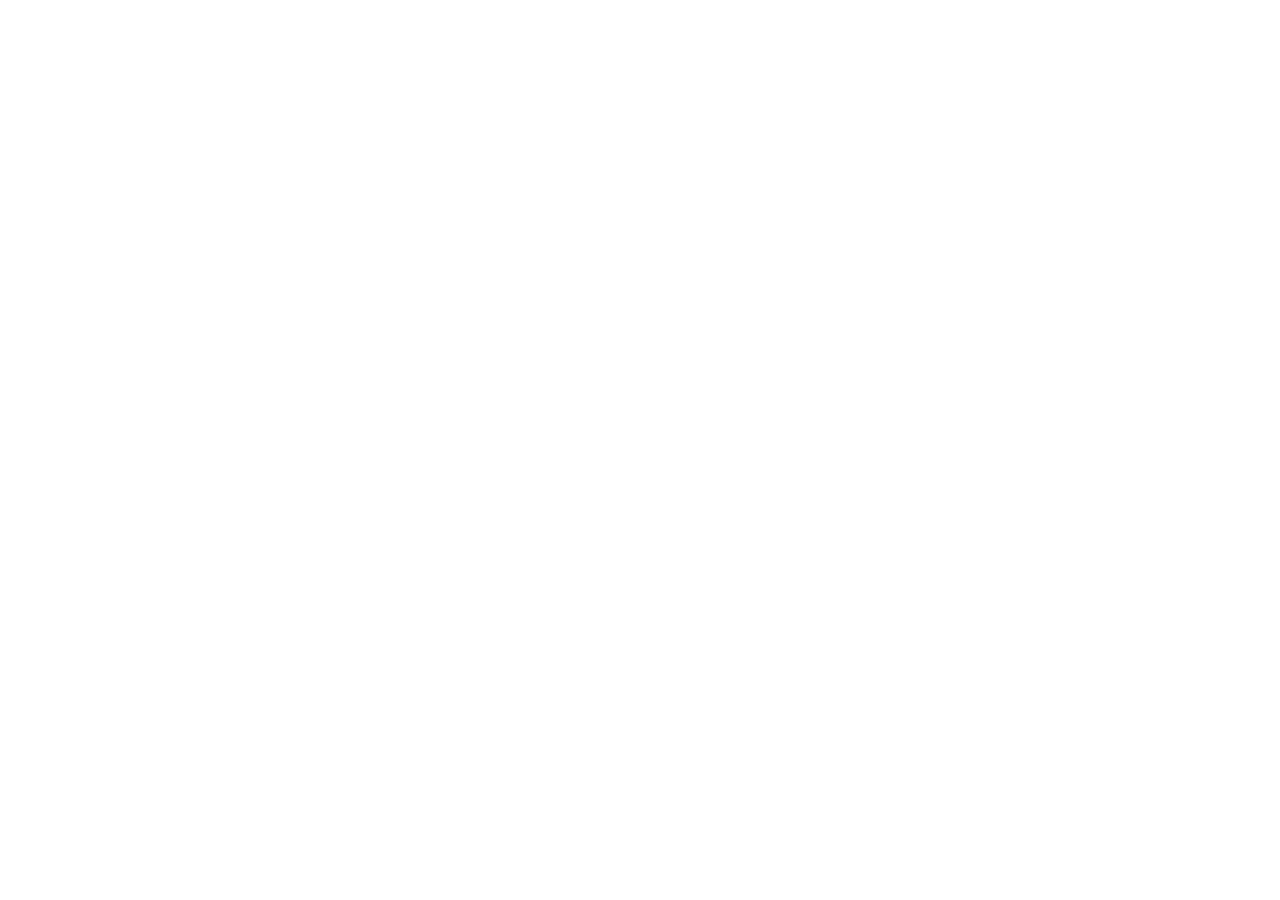
==== index.html @ 56e6c268 "forked swisf to wisf" ====
<!doctype html>
<html lang="en-IN">
  <head>
    <meta charset="UTF-8" />
    <meta name="viewport" content="width=device-width, initial-scale=1.0, viewport-fit=cover" />
    <title>WISF 2027 | World Innovation Summit &amp; Festival, Shillong</title>
    <meta
      name="description"
      content="World Innovation Summit &amp; Festival 2027 (WISF 2027): three days of ideas, capital and celebration in Shillong, Meghalaya. Organised by E-Cell, NIT Meghalaya, co-organised by BSE."
    />
    <meta name="theme-color" content="#0A1230" />
    <meta name="color-scheme" content="light" />

    <link rel="icon" type="image/png" sizes="64x64" href="./favicon.png" />
    <link rel="apple-touch-icon" href="./apple-touch-icon.png" />
    <link rel="canonical" href="https://example.com/" />

    <!-- Open Graph / Twitter -->
    <meta property="og:type" content="website" />
    <meta property="og:site_name" content="WISF 2027" />
    <meta property="og:locale" content="en_IN" />
    <meta property="og:title" content="WISF 2027 | World Innovation Summit &amp; Festival, Shillong" />
    <meta
      property="og:description"
      content="Where India’s sun rises first. Three days of ideas, capital and celebration in Shillong, Meghalaya — Late April to Early May 2027."
    />
    <meta property="og:url" content="https://example.com/" />
    <meta property="og:image" content="https://example.com/og-image.jpg" />
    <meta property="og:image:width" content="1200" />
    <meta property="og:image:height" content="630" />
    <meta property="og:image:alt" content="World Innovation Summit &amp; Festival 2027, Shillong, Meghalaya" />
    <meta name="twitter:card" content="summary_large_image" />
    <meta name="twitter:title" content="WISF 2027 | World Innovation Summit &amp; Festival, Shillong" />
    <meta
      name="twitter:description"
      content="Where India’s sun rises first. Three days of ideas, capital and celebration in Shillong, Meghalaya."
    />
    <meta name="twitter:image" content="https://example.com/og-image.jpg" />

    <!-- Font: Poppins for everything -->
    <link rel="preconnect" href="https://fonts.googleapis.com" />
    <link rel="preconnect" href="https://fonts.gstatic.com" crossorigin />
    <!-- loaded without blocking the first paint; text shows in the fallback font, then swaps -->
    <link
      rel="preload"
      as="style"
      href="https://fonts.googleapis.com/css2?family=Poppins:wght@300;400;500;600;700&display=swap"
      onload="this.onload=null;this.rel='stylesheet'"
    />
    <noscript>
      <link
        rel="stylesheet"
        href="https://fonts.googleapis.com/css2?family=Poppins:wght@300;400;500;600;700&display=swap"
      />
    </noscript>
    <script type="module" crossorigin src="./assets/index-IH7hGY_V.js"></script>
    <link rel="modulepreload" crossorigin href="./assets/react-TzwDVrIN.js">
    <link rel="modulepreload" crossorigin href="./assets/motion-Loh0_bhG.js">
    <link rel="stylesheet" crossorigin href="./assets/index-BsgRKU33.css">
  </head>
  <body>
    <div id="root"></div>
    <noscript>
      <div style="padding: 2rem; font-family: sans-serif; text-align: center">
        WISF 2027 — World Innovation Summit &amp; Festival, Shillong. Please enable JavaScript to view this site.
        Contact: <a href="mailto:swisf2027@gmail.com">swisf2027@gmail.com</a>
      </div>
    </noscript>
  </body>
</html>
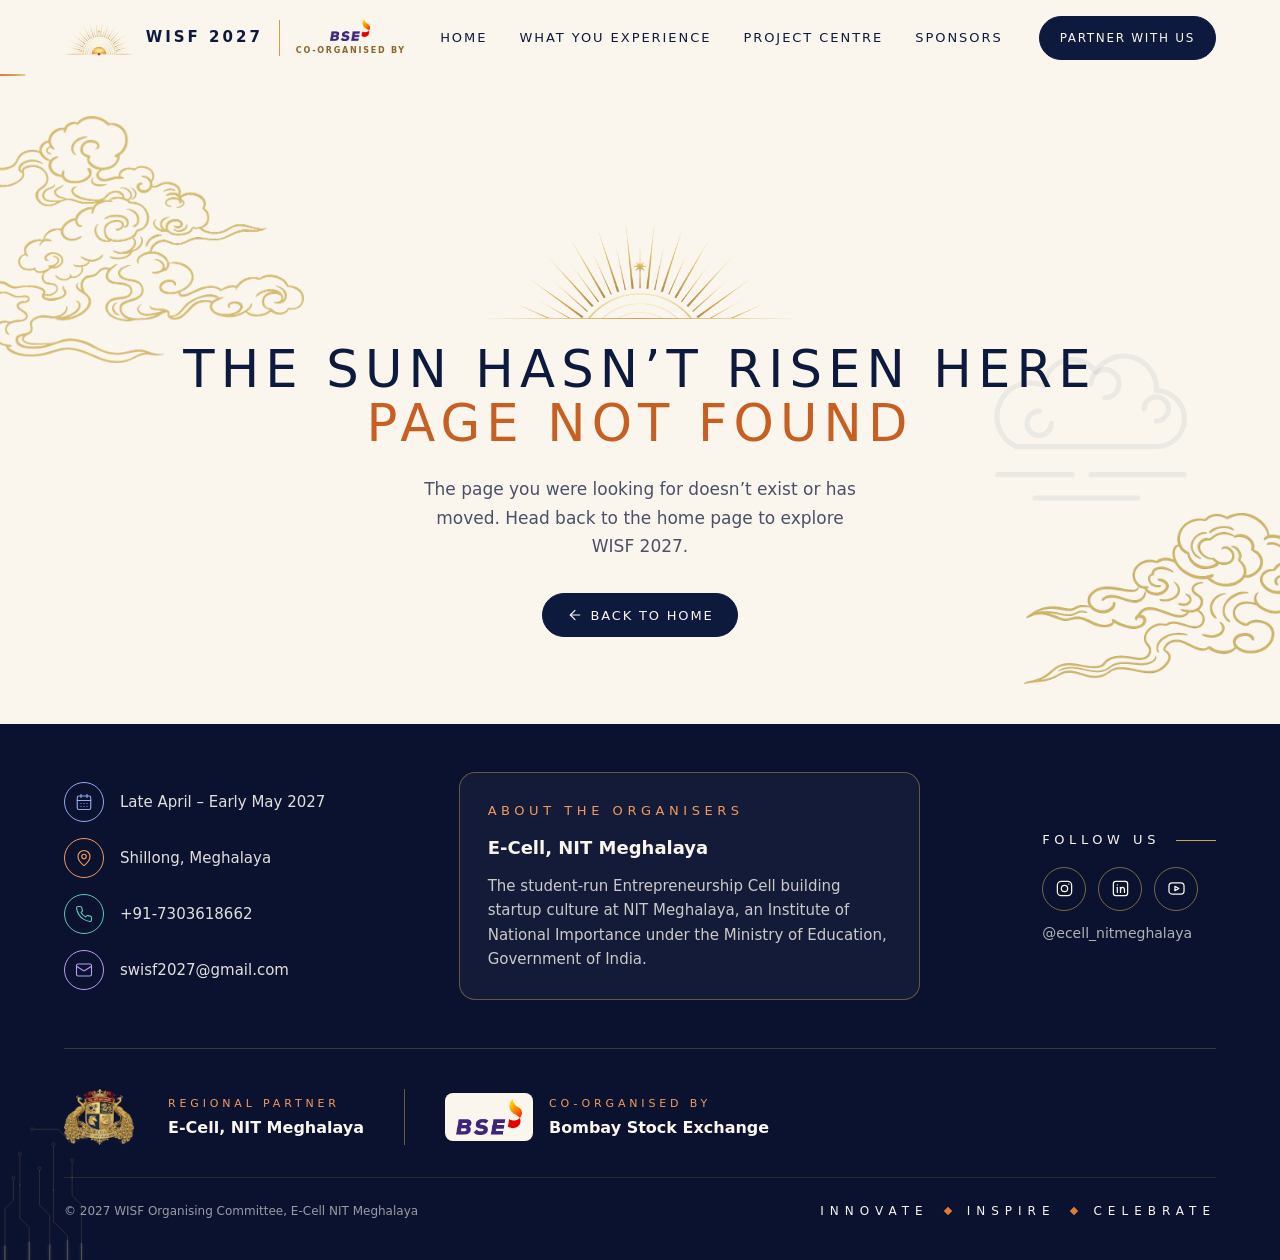
==== commit 3455ea49: "change favicon, remove SPONSOR button, change form" ====
--- a/index.html
+++ b/index.html
@@ -1,70 +1,71 @@
-<!doctype html>
-<html lang="en-IN">
-  <head>
-    <meta charset="UTF-8" />
-    <meta name="viewport" content="width=device-width, initial-scale=1.0, viewport-fit=cover" />
-    <title>WISF 2027 | World Innovation Summit &amp; Festival, Shillong</title>
-    <meta
-      name="description"
-      content="World Innovation Summit &amp; Festival 2027 (WISF 2027): three days of ideas, capital and celebration in Shillong, Meghalaya. Organised by E-Cell, NIT Meghalaya, co-organised by BSE."
-    />
-    <meta name="theme-color" content="#0A1230" />
-    <meta name="color-scheme" content="light" />
-
-    <link rel="icon" type="image/png" sizes="64x64" href="./favicon.png" />
-    <link rel="apple-touch-icon" href="./apple-touch-icon.png" />
-    <link rel="canonical" href="https://example.com/" />
-
-    <!-- Open Graph / Twitter -->
-    <meta property="og:type" content="website" />
-    <meta property="og:site_name" content="WISF 2027" />
-    <meta property="og:locale" content="en_IN" />
-    <meta property="og:title" content="WISF 2027 | World Innovation Summit &amp; Festival, Shillong" />
-    <meta
-      property="og:description"
-      content="Where India’s sun rises first. Three days of ideas, capital and celebration in Shillong, Meghalaya — Late April to Early May 2027."
-    />
-    <meta property="og:url" content="https://example.com/" />
-    <meta property="og:image" content="https://example.com/og-image.jpg" />
-    <meta property="og:image:width" content="1200" />
-    <meta property="og:image:height" content="630" />
-    <meta property="og:image:alt" content="World Innovation Summit &amp; Festival 2027, Shillong, Meghalaya" />
-    <meta name="twitter:card" content="summary_large_image" />
-    <meta name="twitter:title" content="WISF 2027 | World Innovation Summit &amp; Festival, Shillong" />
-    <meta
-      name="twitter:description"
-      content="Where India’s sun rises first. Three days of ideas, capital and celebration in Shillong, Meghalaya."
-    />
-    <meta name="twitter:image" content="https://example.com/og-image.jpg" />
-
-    <!-- Font: Poppins for everything -->
-    <link rel="preconnect" href="https://fonts.googleapis.com" />
-    <link rel="preconnect" href="https://fonts.gstatic.com" crossorigin />
-    <!-- loaded without blocking the first paint; text shows in the fallback font, then swaps -->
-    <link
-      rel="preload"
-      as="style"
-      href="https://fonts.googleapis.com/css2?family=Poppins:wght@300;400;500;600;700&display=swap"
-      onload="this.onload=null;this.rel='stylesheet'"
-    />
-    <noscript>
-      <link
-        rel="stylesheet"
-        href="https://fonts.googleapis.com/css2?family=Poppins:wght@300;400;500;600;700&display=swap"
-      />
-    </noscript>
-    <script type="module" crossorigin src="./assets/index-IH7hGY_V.js"></script>
-    <link rel="modulepreload" crossorigin href="./assets/react-TzwDVrIN.js">
-    <link rel="modulepreload" crossorigin href="./assets/motion-Loh0_bhG.js">
+<!doctype html>
+<html lang="en-IN">
+  <head>
+    <meta charset="UTF-8" />
+    <meta name="viewport" content="width=device-width, initial-scale=1.0, viewport-fit=cover" />
+    <title>WISF 2027 | World Innovation Summit &amp; Festival, Shillong</title>
+    <meta
+      name="description"
+      content="World Innovation Summit &amp; Festival 2027 (WISF 2027): three days of ideas, capital and celebration in Shillong, Meghalaya. Organised by E-Cell, NIT Meghalaya, co-organised by BSE."
+    />
+    <meta name="theme-color" content="#0A1230" />
+    <meta name="color-scheme" content="light" />
+
+    <link rel="icon" type="image/png" sizes="64x64" href="./favicon.png" />
+    <link rel="apple-touch-icon" href="./apple-touch-icon.png" />
+    <link rel="canonical" href="https://example.com/" />
+
+    <!-- Open Graph / Twitter -->
+    <meta property="og:type" content="website" />
+    <meta property="og:site_name" content="WISF 2027" />
+    <meta property="og:locale" content="en_IN" />
+    <meta property="og:title" content="WISF 2027 | World Innovation Summit &amp; Festival, Shillong" />
+    <meta
+      property="og:description"
+      content="Where India’s sun rises first. Three days of ideas, capital and celebration in Shillong, Meghalaya — Late April to Early May 2027."
+    />
+    <meta property="og:url" content="https://example.com/" />
+    <meta property="og:image" content="https://example.com/og-image.jpg" />
+    <meta property="og:image:width" content="1200" />
+    <meta property="og:image:height" content="630" />
+    <meta property="og:image:alt" content="World Innovation Summit &amp; Festival 2027, Shillong, Meghalaya" />
+    <meta name="twitter:card" content="summary_large_image" />
+    <meta name="twitter:title" content="WISF 2027 | World Innovation Summit &amp; Festival, Shillong" />
+    <meta
+      name="twitter:description"
+      content="Where India’s sun rises first. Three days of ideas, capital and celebration in Shillong, Meghalaya."
+    />
+    <meta name="twitter:image" content="https://example.com/og-image.jpg" />
+
+    <!-- Font: Poppins for everything -->
+    <link rel="preconnect" href="https://fonts.googleapis.com" />
+    <link rel="preconnect" href="https://fonts.gstatic.com" crossorigin />
+    <!-- loaded without blocking the first paint; text shows in the fallback font, then swaps -->
+    <link
+      rel="preload"
+      as="style"
+      href="https://fonts.googleapis.com/css2?family=Poppins:wght@300;400;500;600;700&display=swap"
+      onload="this.onload=null;this.rel='stylesheet'"
+    />
+    <noscript>
+      <link
+        rel="stylesheet"
+        href="https://fonts.googleapis.com/css2?family=Poppins:wght@300;400;500;600;700&display=swap"
+      />
+    </noscript>
+    <script type="module" crossorigin src="./assets/index-CXUUQTsj.js"></script>
+    <link rel="modulepreload" crossorigin href="./assets/react-D8XoYQG1.js">
+    <link rel="modulepreload" crossorigin href="./assets/motion-DJJ8eqCo.js">
     <link rel="stylesheet" crossorigin href="./assets/index-BsgRKU33.css">
-  </head>
-  <body>
-    <div id="root"></div>
-    <noscript>
-      <div style="padding: 2rem; font-family: sans-serif; text-align: center">
-        WISF 2027 — World Innovation Summit &amp; Festival, Shillong. Please enable JavaScript to view this site.
-        Contact: <a href="mailto:swisf2027@gmail.com">swisf2027@gmail.com</a>
-      </div>
-    </noscript>
-  </body>
-</html>
+  </head>
+  <body>
+    <div id="root"></div>
+    <noscript>
+      <div style="padding: 2rem; font-family: sans-serif; text-align: center">
+        WISF 2027 — World Innovation Summit &amp; Festival, Shillong. Please enable JavaScript to view this site.
+        Contact: <a href="mailto:swisf2027@gmail.com">swisf2027@gmail.com</a>
+      </div>
+    </noscript>+
+  </body>
+</html>
--- a/assets/index-BsgRKU33.css
+++ b/assets/index-BsgRKU33.css
@@ -0,0 +1 @@
+*,:before,:after{--tw-border-spacing-x: 0;--tw-border-spacing-y: 0;--tw-translate-x: 0;--tw-translate-y: 0;--tw-rotate: 0;--tw-skew-x: 0;--tw-skew-y: 0;--tw-scale-x: 1;--tw-scale-y: 1;--tw-pan-x: ;--tw-pan-y: ;--tw-pinch-zoom: ;--tw-scroll-snap-strictness: proximity;--tw-gradient-from-position: ;--tw-gradient-via-position: ;--tw-gradient-to-position: ;--tw-ordinal: ;--tw-slashed-zero: ;--tw-numeric-figure: ;--tw-numeric-spacing: ;--tw-numeric-fraction: ;--tw-ring-inset: ;--tw-ring-offset-width: 0px;--tw-ring-offset-color: #fff;--tw-ring-color: rgb(59 130 246 / .5);--tw-ring-offset-shadow: 0 0 #0000;--tw-ring-shadow: 0 0 #0000;--tw-shadow: 0 0 #0000;--tw-shadow-colored: 0 0 #0000;--tw-blur: ;--tw-brightness: ;--tw-contrast: ;--tw-grayscale: ;--tw-hue-rotate: ;--tw-invert: ;--tw-saturate: ;--tw-sepia: ;--tw-drop-shadow: ;--tw-backdrop-blur: ;--tw-backdrop-brightness: ;--tw-backdrop-contrast: ;--tw-backdrop-grayscale: ;--tw-backdrop-hue-rotate: ;--tw-backdrop-invert: ;--tw-backdrop-opacity: ;--tw-backdrop-saturate: ;--tw-backdrop-sepia: ;--tw-contain-size: ;--tw-contain-layout: ;--tw-contain-paint: ;--tw-contain-style: }::backdrop{--tw-border-spacing-x: 0;--tw-border-spacing-y: 0;--tw-translate-x: 0;--tw-translate-y: 0;--tw-rotate: 0;--tw-skew-x: 0;--tw-skew-y: 0;--tw-scale-x: 1;--tw-scale-y: 1;--tw-pan-x: ;--tw-pan-y: ;--tw-pinch-zoom: ;--tw-scroll-snap-strictness: proximity;--tw-gradient-from-position: ;--tw-gradient-via-position: ;--tw-gradient-to-position: ;--tw-ordinal: ;--tw-slashed-zero: ;--tw-numeric-figure: ;--tw-numeric-spacing: ;--tw-numeric-fraction: ;--tw-ring-inset: ;--tw-ring-offset-width: 0px;--tw-ring-offset-color: #fff;--tw-ring-color: rgb(59 130 246 / .5);--tw-ring-offset-shadow: 0 0 #0000;--tw-ring-shadow: 0 0 #0000;--tw-shadow: 0 0 #0000;--tw-shadow-colored: 0 0 #0000;--tw-blur: ;--tw-brightness: ;--tw-contrast: ;--tw-grayscale: ;--tw-hue-rotate: ;--tw-invert: ;--tw-saturate: ;--tw-sepia: ;--tw-drop-shadow: ;--tw-backdrop-blur: ;--tw-backdrop-brightness: ;--tw-backdrop-contrast: ;--tw-backdrop-grayscale: ;--tw-backdrop-hue-rotate: ;--tw-backdrop-invert: ;--tw-backdrop-opacity: ;--tw-backdrop-saturate: ;--tw-backdrop-sepia: ;--tw-contain-size: ;--tw-contain-layout: ;--tw-contain-paint: ;--tw-contain-style: }*,:before,:after{box-sizing:border-box;border-width:0;border-style:solid;border-color:#e5e7eb}:before,:after{--tw-content: ""}html,:host{line-height:1.5;-webkit-text-size-adjust:100%;-moz-tab-size:4;-o-tab-size:4;tab-size:4;font-family:Poppins,ui-sans-serif,system-ui,-apple-system,Segoe UI,Roboto,Helvetica Neue,Arial,sans-serif;font-feature-settings:normal;font-variation-settings:normal;-webkit-tap-highlight-color:transparent}body{margin:0;line-height:inherit}hr{height:0;color:inherit;border-top-width:1px}abbr:where([title]){-webkit-text-decoration:underline dotted;text-decoration:underline dotted}h1,h2,h3,h4,h5,h6{font-size:inherit;font-weight:inherit}a{color:inherit;text-decoration:inherit}b,strong{font-weight:bolder}code,kbd,samp,pre{font-family:ui-monospace,SFMono-Regular,Menlo,Monaco,Consolas,Liberation Mono,Courier New,monospace;font-feature-settings:normal;font-variation-settings:normal;font-size:1em}small{font-size:80%}sub,sup{font-size:75%;line-height:0;position:relative;vertical-align:baseline}sub{bottom:-.25em}sup{top:-.5em}table{text-indent:0;border-color:inherit;border-collapse:collapse}button,input,optgroup,select,textarea{font-family:inherit;font-feature-settings:inherit;font-variation-settings:inherit;font-size:100%;font-weight:inherit;line-height:inherit;letter-spacing:inherit;color:inherit;margin:0;padding:0}button,select{text-transform:none}button,input:where([type=button]),input:where([type=reset]),input:where([type=submit]){-webkit-appearance:button;background-color:transparent;background-image:none}:-moz-focusring{outline:auto}:-moz-ui-invalid{box-shadow:none}progress{vertical-align:baseline}::-webkit-inner-spin-button,::-webkit-outer-spin-button{height:auto}[type=search]{-webkit-appearance:textfield;outline-offset:-2px}::-webkit-search-decoration{-webkit-appearance:none}::-webkit-file-upload-button{-webkit-appearance:button;font:inherit}summary{display:list-item}blockquote,dl,dd,h1,h2,h3,h4,h5,h6,hr,figure,p,pre{margin:0}fieldset{margin:0;padding:0}legend{padding:0}ol,ul,menu{list-style:none;margin:0;padding:0}dialog{padding:0}textarea{resize:vertical}input::-moz-placeholder,textarea::-moz-placeholder{opacity:1;color:#9ca3af}input::placeholder,textarea::placeholder{opacity:1;color:#9ca3af}button,[role=button]{cursor:pointer}:disabled{cursor:default}img,svg,video,canvas,audio,iframe,embed,object{display:block;vertical-align:middle}img,video{max-width:100%;height:auto}[hidden]:where(:not([hidden=until-found])){display:none}html{scroll-behavior:smooth;scroll-padding-top:calc(var(--nav-h) + 16px);-webkit-text-size-adjust:100%}body{background-color:var(--cream);color:var(--ink-muted);font-family:Poppins,ui-sans-serif,system-ui,-apple-system,Segoe UI,Roboto,Arial,sans-serif;-webkit-font-smoothing:antialiased;-moz-osx-font-smoothing:grayscale;text-rendering:optimizeLegibility;overflow-x:hidden}::-moz-selection{background:#e07b3938;color:var(--navy)}::selection{background:#e07b3938;color:var(--navy)}:focus-visible{outline:2px solid var(--gold);outline-offset:3px}.container{width:100%}@media (min-width: 400px){.container{max-width:400px}}@media (min-width: 640px){.container{max-width:640px}}@media (min-width: 768px){.container{max-width:768px}}@media (min-width: 1024px){.container{max-width:1024px}}@media (min-width: 1280px){.container{max-width:1280px}}@media (min-width: 1536px){.container{max-width:1536px}}.container-x{width:100%;max-width:1328px;margin-inline:auto;padding-inline:16px}.heading-2{font-weight:500;text-transform:uppercase;letter-spacing:.12em;font-size:clamp(2rem,4vw,3.25rem);line-height:1.05}.panel .heading-2{font-size:clamp(1.85rem,min(4vw,6vh),3.25rem)}.panel-copy{font-size:clamp(14.5px,1.95vh,17px);line-height:1.65;color:var(--ink-muted)}.text-sun{background-image:linear-gradient(100deg,#f6c76b,#e07b39 35%,#f29a5e 55%,#e6cf94 80%,#f6c76b);background-size:220% 100%;-webkit-background-clip:text;background-clip:text;color:transparent;animation:sheen 9s ease-in-out infinite}.btn-sun{background-image:linear-gradient(100deg,#f6c76b,#e07b39,#f6c76b);background-size:200% 100%;background-position:0% 50%;transition:background-position .6s ease,box-shadow .3s ease,transform .3s ease;box-shadow:0 10px 30px -8px #e07b3999}.btn-sun:hover{background-position:100% 50%;box-shadow:0 14px 36px -8px #e07b39d9;transform:translateY(-2px)}.eyebrow{font-weight:500;font-size:12px;text-transform:uppercase;letter-spacing:.35em;line-height:1.6}.card-title{font-weight:600;font-size:14.5px;text-transform:uppercase;letter-spacing:.08em;line-height:1.45;color:var(--navy)}.body-copy{font-size:16px;line-height:1.7;color:var(--ink-muted)}.skip-link{position:absolute;left:16px;top:-100px;z-index:100;border-radius:9999px;background:var(--navy);color:var(--cream);padding:12px 20px;font-size:14px;font-weight:500;transition:top .2s ease}.skip-link:focus{top:12px}.no-scrollbar{scrollbar-width:none}.no-scrollbar::-webkit-scrollbar{display:none}@media (min-width: 640px){.eyebrow{font-size:13px}}@media (min-width: 768px){.container-x{padding-inline:32px}.section-y{padding-block:88px}.body-copy{font-size:17px}.lead-copy{font-size:20px}}@media (min-width: 1024px){.container-x{padding-inline:64px}.section-y{padding-block:112px}}.sr-only{position:absolute;width:1px;height:1px;padding:0;margin:-1px;overflow:hidden;clip:rect(0,0,0,0);white-space:nowrap;border-width:0}.pointer-events-none{pointer-events:none}.visible{visibility:visible}.invisible{visibility:hidden}.fixed{position:fixed}.absolute{position:absolute}.relative{position:relative}.sticky{position:sticky}.-inset-\[16\%\]{inset:-16%}.-inset-\[7\%\]{inset:-7%}.-inset-\[9\%\]{inset:-9%}.inset-0{inset:0}.inset-2\.5{inset:.625rem}.inset-3{inset:.75rem}.inset-\[-12\%\]{inset:-12%}.inset-\[-3\%\]{inset:-3%}.inset-\[-30\%\]{inset:-30%}.inset-\[-40\%\]{inset:-40%}.inset-\[14\%\]{inset:14%}.inset-\[18\%\]{inset:18%}.inset-\[18px\]{inset:18px}.inset-\[4\%\]{inset:4%}.inset-x-0{left:0;right:0}.inset-y-0{top:0;bottom:0}.inset-y-4{top:1rem;bottom:1rem}.-bottom-\[6\%\]{bottom:-6%}.-bottom-px{bottom:-1px}.-left-1{left:-.25rem}.-left-1\/2{left:-50%}.-left-16{left:-4rem}.-left-2{left:-.5rem}.-left-20{left:-5rem}.-left-24{left:-6rem}.-left-28{left:-7rem}.-left-3{left:-.75rem}.-left-32{left:-8rem}.-left-4{left:-1rem}.-left-48{left:-12rem}.-left-6{left:-1.5rem}.-left-\[22\%\]{left:-22%}.-right-10{right:-2.5rem}.-right-12{right:-3rem}.-right-14{right:-3.5rem}.-right-16{right:-4rem}.-right-2{right:-.5rem}.-right-20{right:-5rem}.-right-24{right:-6rem}.-right-3{right:-.75rem}.-right-4{right:-1rem}.-right-\[14\%\]{right:-14%}.-right-\[2\%\]{right:-2%}.-right-\[8\%\]{right:-8%}.-top-10{top:-2.5rem}.-top-2{top:-.5rem}.-top-20{top:-5rem}.-top-24{top:-6rem}.-top-3\.5{top:-.875rem}.-top-48{top:-12rem}.-top-6{top:-1.5rem}.-top-8{top:-2rem}.-top-\[17px\]{top:-17px}.-top-\[18\%\]{top:-18%}.-top-\[30\%\]{top:-30%}.bottom-0{bottom:0}.bottom-1\.5{bottom:.375rem}.bottom-10{bottom:2.5rem}.bottom-2\.5{bottom:.625rem}.bottom-5{bottom:1.25rem}.bottom-8{bottom:2rem}.bottom-\[12\%\]{bottom:12%}.bottom-\[14\%\]{bottom:14%}.bottom-\[42\%\]{bottom:42%}.bottom-\[6\%\]{bottom:6%}.bottom-\[8\%\]{bottom:8%}.left-0{left:0}.left-1\.5{left:.375rem}.left-1\/2{left:50%}.left-5{left:1.25rem}.left-\[1\.5\%\]{left:1.5%}.left-\[12\.5\%\]{left:12.5%}.left-\[2\%\]{left:2%}.left-\[25px\]{left:25px}.left-\[27px\]{left:27px}.left-\[3\%\]{left:3%}.left-\[34\%\]{left:34%}.left-\[54\%\]{left:54%}.right-0{right:0}.right-1{right:.25rem}.right-1\.5{right:.375rem}.right-5{right:1.25rem}.right-\[1\%\]{right:1%}.right-\[10\%\]{right:10%}.right-\[12\.5\%\]{right:12.5%}.right-\[2\%\]{right:2%}.right-\[3\%\]{right:3%}.right-\[5\%\]{right:5%}.right-\[6\%\]{right:6%}.top-0{top:0}.top-1\.5{top:.375rem}.top-1\/2{top:50%}.top-10{top:2.5rem}.top-2{top:.5rem}.top-36{top:9rem}.top-40{top:10rem}.top-5{top:1.25rem}.top-56{top:14rem}.top-8{top:2rem}.top-\[12\%\]{top:12%}.top-\[16\%\]{top:16%}.top-\[18\%\]{top:18%}.top-\[28px\]{top:28px}.top-\[30\%\]{top:30%}.top-\[36\%\]{top:36%}.top-\[38\%\]{top:38%}.top-\[4\%\]{top:4%}.top-\[40\%\]{top:40%}.top-\[56\%\]{top:56%}.top-\[6\%\]{top:6%}.top-\[76px\]{top:76px}.isolate{isolation:isolate}.-z-10{z-index:-10}.-z-20{z-index:-20}.-z-30{z-index:-30}.z-30{z-index:30}.z-50{z-index:50}.z-\[60\]{z-index:60}.m-auto{margin:auto}.\!mx-2{margin-left:.5rem!important;margin-right:.5rem!important}.-mx-4{margin-left:-1rem;margin-right:-1rem}.mx-1{margin-left:.25rem;margin-right:.25rem}.mx-3{margin-left:.75rem;margin-right:.75rem}.mx-auto{margin-left:auto;margin-right:auto}.-mb-\[0\.08em\]{margin-bottom:-.08em}.-ml-\[3px\]{margin-left:-3px}.-mt-5{margin-top:-1.25rem}.-mt-\[var\(--nav-h\)\]{margin-top:calc(var(--nav-h) * -1)}.mb-1{margin-bottom:.25rem}.ml-3{margin-left:.75rem}.ml-\[64px\]{margin-left:64px}.mt-0\.5{margin-top:.125rem}.mt-1{margin-top:.25rem}.mt-1\.5{margin-top:.375rem}.mt-10{margin-top:2.5rem}.mt-12{margin-top:3rem}.mt-14{margin-top:3.5rem}.mt-2{margin-top:.5rem}.mt-20{margin-top:5rem}.mt-3{margin-top:.75rem}.mt-4{margin-top:1rem}.mt-5{margin-top:1.25rem}.mt-6{margin-top:1.5rem}.mt-7{margin-top:1.75rem}.mt-8{margin-top:2rem}.mt-\[clamp\(10px\,1\.8vh\,26px\)\]{margin-top:clamp(10px,1.8vh,26px)}.mt-\[clamp\(10px\,1\.8vh\,32px\)\]{margin-top:clamp(10px,1.8vh,32px)}.mt-\[clamp\(12px\,1\.9vh\,32px\)\]{margin-top:clamp(12px,1.9vh,32px)}.mt-\[clamp\(12px\,2\.2vh\,22px\)\]{margin-top:clamp(12px,2.2vh,22px)}.mt-\[clamp\(12px\,2\.2vh\,40px\)\]{margin-top:clamp(12px,2.2vh,40px)}.mt-\[clamp\(12px\,2\.4vh\,24px\)\]{margin-top:clamp(12px,2.4vh,24px)}.mt-\[clamp\(14px\,2\.4vh\,24px\)\]{margin-top:clamp(14px,2.4vh,24px)}.mt-\[clamp\(14px\,2\.4vh\,36px\)\]{margin-top:clamp(14px,2.4vh,36px)}.mt-\[clamp\(14px\,2\.6vh\,28px\)\]{margin-top:clamp(14px,2.6vh,28px)}.mt-\[clamp\(14px\,2\.8vh\,28px\)\]{margin-top:clamp(14px,2.8vh,28px)}.mt-\[clamp\(16px\,3vh\,32px\)\]{margin-top:clamp(16px,3vh,32px)}.mt-\[clamp\(18px\,3\.2vh\,40px\)\]{margin-top:clamp(18px,3.2vh,40px)}.mt-\[clamp\(22px\,3\.2vh\,34px\)\]{margin-top:clamp(22px,3.2vh,34px)}.mt-\[clamp\(6px\,1vh\,14px\)\]{margin-top:clamp(6px,1vh,14px)}.mt-\[clamp\(8px\,1\.2vh\,12px\)\]{margin-top:clamp(8px,1.2vh,12px)}.mt-\[clamp\(8px\,1\.5vh\,24px\)\]{margin-top:clamp(8px,1.5vh,24px)}.mt-auto{margin-top:auto}.block{display:block}.inline-block{display:inline-block}.inline{display:inline}.flex{display:flex}.inline-flex{display:inline-flex}.grid{display:grid}.contents{display:contents}.hidden{display:none}.aspect-square{aspect-ratio:1 / 1}.\!h-10{height:2.5rem!important}.\!h-12{height:3rem!important}.\!h-6{height:1.5rem!important}.\!h-8{height:2rem!important}.h-1{height:.25rem}.h-1\.5{height:.375rem}.h-10{height:2.5rem}.h-11{height:2.75rem}.h-12{height:3rem}.h-14{height:3.5rem}.h-16{height:4rem}.h-2{height:.5rem}.h-2\.5{height:.625rem}.h-20{height:5rem}.h-24{height:6rem}.h-28{height:7rem}.h-3{height:.75rem}.h-36{height:9rem}.h-48{height:12rem}.h-5{height:1.25rem}.h-56{height:14rem}.h-64{height:16rem}.h-8{height:2rem}.h-9{height:2.25rem}.h-\[100svh\]{height:100svh}.h-\[114\%\]{height:114%}.h-\[118\%\]{height:118%}.h-\[132\%\]{height:132%}.h-\[22px\]{height:22px}.h-\[2px\]{height:2px}.h-\[30px\]{height:30px}.h-\[3px\]{height:3px}.h-\[45\%\]{height:45%}.h-\[46\%\]{height:46%}.h-\[52px\]{height:52px}.h-\[70\%\]{height:70%}.h-\[72px\]{height:72px}.h-\[76px\]{height:76px}.h-\[84\%\]{height:84%}.h-auto{height:auto}.h-full{height:100%}.h-px{height:1px}.max-h-16{max-height:4rem}.min-h-\[44px\]{min-height:44px}.min-h-\[48px\]{min-height:48px}.min-h-\[500px\]{min-height:500px}.min-h-\[52px\]{min-height:52px}.min-h-\[56px\]{min-height:56px}.min-h-\[70vh\]{min-height:70vh}.min-h-\[72vh\]{min-height:72vh}.min-h-panel{min-height:calc(100svh - var(--nav-h))}.w-1\.5{width:.375rem}.w-1\/2{width:50%}.w-10{width:2.5rem}.w-11{width:2.75rem}.w-12{width:3rem}.w-14{width:3.5rem}.w-16{width:4rem}.w-2{width:.5rem}.w-2\.5{width:.625rem}.w-20{width:5rem}.w-24{width:6rem}.w-28{width:7rem}.w-3{width:.75rem}.w-32{width:8rem}.w-36{width:9rem}.w-40{width:10rem}.w-44{width:11rem}.w-48{width:12rem}.w-52{width:13rem}.w-56{width:14rem}.w-6{width:1.5rem}.w-60{width:15rem}.w-64{width:16rem}.w-7{width:1.75rem}.w-72{width:18rem}.w-8{width:2rem}.w-80{width:20rem}.w-9{width:2.25rem}.w-\[114\%\]{width:114%}.w-\[118\%\]{width:118%}.w-\[132\%\]{width:132%}.w-\[14rem\]{width:14rem}.w-\[19\%\]{width:19%}.w-\[200\%\]{width:200%}.w-\[22\%\]{width:22%}.w-\[24px\]{width:24px}.w-\[26\%\]{width:26%}.w-\[36\%\]{width:36%}.w-\[3px\]{width:3px}.w-\[46\%\]{width:46%}.w-\[60\%\]{width:60%}.w-\[62\%\]{width:62%}.w-\[620px\]{width:620px}.w-\[72px\]{width:72px}.w-\[76px\]{width:76px}.w-\[84\%\]{width:84%}.w-\[85vw\]{width:85vw}.w-\[88px\]{width:88px}.w-\[calc\(50\%-0\.5rem\)\]{width:calc(50% - .5rem)}.w-\[clamp\(6rem\,15vh\,10rem\)\]{width:clamp(6rem,15vh,10rem)}.w-\[clamp\(6rem\,15vh\,9\.5rem\)\]{width:clamp(6rem,15vh,9.5rem)}.w-\[clamp\(7rem\,17vh\,11rem\)\]{width:clamp(7rem,17vh,11rem)}.w-\[clamp\(7rem\,18vh\,12rem\)\]{width:clamp(7rem,18vh,12rem)}.w-\[min\(62vw\,280px\)\]{width:min(62vw,280px)}.w-\[min\(78vw\,340px\)\]{width:min(78vw,340px)}.w-\[min\(80vw\,360px\)\]{width:min(80vw,360px)}.w-auto{width:auto}.w-full{width:100%}.w-max{width:-moz-max-content;width:max-content}.w-px{width:1px}.min-w-0{min-width:0px}.min-w-\[52px\]{min-width:52px}.max-w-2xl{max-width:42rem}.max-w-5xl{max-width:64rem}.max-w-\[14rem\]{max-width:14rem}.max-w-\[1600px\]{max-width:1600px}.max-w-\[19rem\]{max-width:19rem}.max-w-\[340px\]{max-width:340px}.max-w-\[34rem\]{max-width:34rem}.max-w-\[360px\]{max-width:360px}.max-w-\[36rem\]{max-width:36rem}.max-w-\[56rem\]{max-width:56rem}.max-w-\[620px\]{max-width:620px}.max-w-\[62ch\]{max-width:62ch}.max-w-\[820px\]{max-width:820px}.max-w-\[min\(100\%\,44vh\,440px\)\]{max-width:min(100%,44vh,440px)}.max-w-\[min\(100\%\,52vh\,440px\)\]{max-width:min(100%,52vh,440px)}.max-w-lg{max-width:32rem}.max-w-md{max-width:28rem}.max-w-none{max-width:none}.max-w-prose{max-width:62ch}.max-w-sm{max-width:24rem}.max-w-xl{max-width:36rem}.flex-1{flex:1 1 0%}.shrink-0{flex-shrink:0}.grow{flex-grow:1}.origin-center{transform-origin:center}.origin-left{transform-origin:left}.origin-top{transform-origin:top}.-translate-x-1\/2{--tw-translate-x: -50%;transform:translate(var(--tw-translate-x),var(--tw-translate-y)) rotate(var(--tw-rotate)) skew(var(--tw-skew-x)) skewY(var(--tw-skew-y)) scaleX(var(--tw-scale-x)) scaleY(var(--tw-scale-y))}.-translate-y-1\/2{--tw-translate-y: -50%;transform:translate(var(--tw-translate-x),var(--tw-translate-y)) rotate(var(--tw-rotate)) skew(var(--tw-skew-x)) skewY(var(--tw-skew-y)) scaleX(var(--tw-scale-x)) scaleY(var(--tw-scale-y))}.translate-y-\[38\%\]{--tw-translate-y: 38%;transform:translate(var(--tw-translate-x),var(--tw-translate-y)) rotate(var(--tw-rotate)) skew(var(--tw-skew-x)) skewY(var(--tw-skew-y)) scaleX(var(--tw-scale-x)) scaleY(var(--tw-scale-y))}.-rotate-6{--tw-rotate: -6deg;transform:translate(var(--tw-translate-x),var(--tw-translate-y)) rotate(var(--tw-rotate)) skew(var(--tw-skew-x)) skewY(var(--tw-skew-y)) scaleX(var(--tw-scale-x)) scaleY(var(--tw-scale-y))}.-rotate-90{--tw-rotate: -90deg;transform:translate(var(--tw-translate-x),var(--tw-translate-y)) rotate(var(--tw-rotate)) skew(var(--tw-skew-x)) skewY(var(--tw-skew-y)) scaleX(var(--tw-scale-x)) scaleY(var(--tw-scale-y))}.rotate-180{--tw-rotate: 180deg;transform:translate(var(--tw-translate-x),var(--tw-translate-y)) rotate(var(--tw-rotate)) skew(var(--tw-skew-x)) skewY(var(--tw-skew-y)) scaleX(var(--tw-scale-x)) scaleY(var(--tw-scale-y))}.rotate-45{--tw-rotate: 45deg;transform:translate(var(--tw-translate-x),var(--tw-translate-y)) rotate(var(--tw-rotate)) skew(var(--tw-skew-x)) skewY(var(--tw-skew-y)) scaleX(var(--tw-scale-x)) scaleY(var(--tw-scale-y))}.rotate-90{--tw-rotate: 90deg;transform:translate(var(--tw-translate-x),var(--tw-translate-y)) rotate(var(--tw-rotate)) skew(var(--tw-skew-x)) skewY(var(--tw-skew-y)) scaleX(var(--tw-scale-x)) scaleY(var(--tw-scale-y))}.-skew-x-12{--tw-skew-x: -12deg;transform:translate(var(--tw-translate-x),var(--tw-translate-y)) rotate(var(--tw-rotate)) skew(var(--tw-skew-x)) skewY(var(--tw-skew-y)) scaleX(var(--tw-scale-x)) scaleY(var(--tw-scale-y))}.scale-\[1\.04\]{--tw-scale-x: 1.04;--tw-scale-y: 1.04;transform:translate(var(--tw-translate-x),var(--tw-translate-y)) rotate(var(--tw-rotate)) skew(var(--tw-skew-x)) skewY(var(--tw-skew-y)) scaleX(var(--tw-scale-x)) scaleY(var(--tw-scale-y))}.-scale-x-100{--tw-scale-x: -1;transform:translate(var(--tw-translate-x),var(--tw-translate-y)) rotate(var(--tw-rotate)) skew(var(--tw-skew-x)) skewY(var(--tw-skew-y)) scaleX(var(--tw-scale-x)) scaleY(var(--tw-scale-y))}.-scale-y-100{--tw-scale-y: -1;transform:translate(var(--tw-translate-x),var(--tw-translate-y)) rotate(var(--tw-rotate)) skew(var(--tw-skew-x)) skewY(var(--tw-skew-y)) scaleX(var(--tw-scale-x)) scaleY(var(--tw-scale-y))}.scale-x-0{--tw-scale-x: 0;transform:translate(var(--tw-translate-x),var(--tw-translate-y)) rotate(var(--tw-rotate)) skew(var(--tw-skew-x)) skewY(var(--tw-skew-y)) scaleX(var(--tw-scale-x)) scaleY(var(--tw-scale-y))}.transform{transform:translate(var(--tw-translate-x),var(--tw-translate-y)) rotate(var(--tw-rotate)) skew(var(--tw-skew-x)) skewY(var(--tw-skew-y)) scaleX(var(--tw-scale-x)) scaleY(var(--tw-scale-y))}.animate-sheen{animation:sheen 8s ease-in-out infinite}.cursor-pointer{cursor:pointer}.select-none{-webkit-user-select:none;-moz-user-select:none;user-select:none}.grid-cols-2{grid-template-columns:repeat(2,minmax(0,1fr))}.flex-col{flex-direction:column}.flex-wrap{flex-wrap:wrap}.items-start{align-items:flex-start}.items-end{align-items:flex-end}.items-center{align-items:center}.justify-start{justify-content:flex-start}.justify-end{justify-content:flex-end}.justify-center{justify-content:center}.justify-between{justify-content:space-between}.gap-10{gap:2.5rem}.gap-12{gap:3rem}.gap-2{gap:.5rem}.gap-2\.5{gap:.625rem}.gap-3{gap:.75rem}.gap-4{gap:1rem}.gap-5{gap:1.25rem}.gap-6{gap:1.5rem}.gap-7{gap:1.75rem}.gap-\[clamp\(10px\,1\.8vh\,16px\)\]{gap:clamp(10px,1.8vh,16px)}.gap-x-3{-moz-column-gap:.75rem;column-gap:.75rem}.gap-x-4{-moz-column-gap:1rem;column-gap:1rem}.gap-y-10{row-gap:2.5rem}.gap-y-2{row-gap:.5rem}.space-y-1>:not([hidden])~:not([hidden]){--tw-space-y-reverse: 0;margin-top:calc(.25rem * calc(1 - var(--tw-space-y-reverse)));margin-bottom:calc(.25rem * var(--tw-space-y-reverse))}.space-y-2>:not([hidden])~:not([hidden]){--tw-space-y-reverse: 0;margin-top:calc(.5rem * calc(1 - var(--tw-space-y-reverse)));margin-bottom:calc(.5rem * var(--tw-space-y-reverse))}.space-y-3>:not([hidden])~:not([hidden]){--tw-space-y-reverse: 0;margin-top:calc(.75rem * calc(1 - var(--tw-space-y-reverse)));margin-bottom:calc(.75rem * var(--tw-space-y-reverse))}.space-y-\[clamp\(10px\,1\.8vh\,18px\)\]>:not([hidden])~:not([hidden]){--tw-space-y-reverse: 0;margin-top:calc(clamp(10px,1.8vh,18px) * calc(1 - var(--tw-space-y-reverse)));margin-bottom:calc(clamp(10px,1.8vh,18px) * var(--tw-space-y-reverse))}.space-y-\[clamp\(4px\,0\.9vh\,9px\)\]>:not([hidden])~:not([hidden]){--tw-space-y-reverse: 0;margin-top:calc(clamp(4px,.9vh,9px) * calc(1 - var(--tw-space-y-reverse)));margin-bottom:calc(clamp(4px,.9vh,9px) * var(--tw-space-y-reverse))}.space-y-\[clamp\(8px\,1\.4vh\,14px\)\]>:not([hidden])~:not([hidden]){--tw-space-y-reverse: 0;margin-top:calc(clamp(8px,1.4vh,14px) * calc(1 - var(--tw-space-y-reverse)));margin-bottom:calc(clamp(8px,1.4vh,14px) * var(--tw-space-y-reverse))}.self-end{align-self:flex-end}.overflow-hidden{overflow:hidden}.overflow-visible{overflow:visible}.overflow-x-auto{overflow-x:auto}.overflow-y-auto{overflow-y:auto}.overscroll-contain{overscroll-behavior:contain}.whitespace-nowrap{white-space:nowrap}.text-balance{text-wrap:balance}.break-all{word-break:break-all}.rounded-2xl{border-radius:1rem}.rounded-\[16px\]{border-radius:16px}.rounded-\[20px\]{border-radius:20px}.rounded-\[21px\]{border-radius:21px}.rounded-\[22px\]{border-radius:22px}.rounded-\[28px\]{border-radius:28px}.rounded-\[3px\]{border-radius:3px}.rounded-\[6px\]{border-radius:6px}.rounded-full{border-radius:9999px}.rounded-lg{border-radius:.5rem}.rounded-b-\[2px\]{border-bottom-right-radius:2px;border-bottom-left-radius:2px}.rounded-r-full{border-top-right-radius:9999px;border-bottom-right-radius:9999px}.border{border-width:1px}.border-\[1\.5px\]{border-width:1.5px}.border-\[3px\]{border-width:3px}.border-y{border-top-width:1px;border-bottom-width:1px}.border-b{border-bottom-width:1px}.border-l{border-left-width:1px}.border-l-\[3px\]{border-left-width:3px}.border-r{border-right-width:1px}.border-t{border-top-width:1px}.border-dashed{border-style:dashed}.border-cream{--tw-border-opacity: 1;border-color:rgb(250 246 238 / var(--tw-border-opacity, 1))}.border-cream\/40{border-color:#faf6ee66}.border-cream\/45{border-color:#faf6ee73}.border-cream\/70{border-color:#faf6eeb3}.border-crimson{--tw-border-opacity: 1;border-color:rgb(181 18 43 / var(--tw-border-opacity, 1))}.border-crimson-light{--tw-border-opacity: 1;border-color:rgb(229 69 95 / var(--tw-border-opacity, 1))}.border-gold{--tw-border-opacity: 1;border-color:rgb(201 162 74 / var(--tw-border-opacity, 1))}.border-gold-soft{--tw-border-opacity: 1;border-color:rgb(230 207 148 / var(--tw-border-opacity, 1))}.border-gold-soft\/35{border-color:#e6cf9459}.border-gold-soft\/60{border-color:#e6cf9499}.border-gold\/15{border-color:#c9a24a26}.border-gold\/20{border-color:#c9a24a33}.border-gold\/25{border-color:#c9a24a40}.border-gold\/30{border-color:#c9a24a4d}.border-gold\/35{border-color:#c9a24a59}.border-gold\/40{border-color:#c9a24a66}.border-gold\/45{border-color:#c9a24a73}.border-gold\/50{border-color:#c9a24a80}.border-gold\/60{border-color:#c9a24a99}.border-gold\/70{border-color:#c9a24ab3}.border-line{--tw-border-opacity: 1;border-color:rgb(231 220 200 / var(--tw-border-opacity, 1))}.border-navy{--tw-border-opacity: 1;border-color:rgb(14 26 61 / var(--tw-border-opacity, 1))}.border-navy\/40{border-color:#0e1a3d66}.border-royal{--tw-border-opacity: 1;border-color:rgb(59 91 181 / var(--tw-border-opacity, 1))}.border-royal-bright{--tw-border-opacity: 1;border-color:rgb(147 170 240 / var(--tw-border-opacity, 1))}.border-saffron{--tw-border-opacity: 1;border-color:rgb(224 123 57 / var(--tw-border-opacity, 1))}.border-saffron-bright{--tw-border-opacity: 1;border-color:rgb(242 154 94 / var(--tw-border-opacity, 1))}.border-teal{--tw-border-opacity: 1;border-color:rgb(31 122 106 / var(--tw-border-opacity, 1))}.border-teal-bright{--tw-border-opacity: 1;border-color:rgb(92 200 174 / var(--tw-border-opacity, 1))}.border-transparent{border-color:transparent}.border-violet{--tw-border-opacity: 1;border-color:rgb(122 79 176 / var(--tw-border-opacity, 1))}.border-violet-bright{--tw-border-opacity: 1;border-color:rgb(188 155 243 / var(--tw-border-opacity, 1))}.bg-\[\#E3D19E\]{--tw-bg-opacity: 1;background-color:rgb(227 209 158 / var(--tw-bg-opacity, 1))}.bg-\[\#F4E7C2\]{--tw-bg-opacity: 1;background-color:rgb(244 231 194 / var(--tw-bg-opacity, 1))}.bg-cream{--tw-bg-opacity: 1;background-color:rgb(250 246 238 / var(--tw-bg-opacity, 1))}.bg-cream-2{--tw-bg-opacity: 1;background-color:rgb(244 237 224 / var(--tw-bg-opacity, 1))}.bg-cream\/20{background-color:#faf6ee33}.bg-cream\/85{background-color:#faf6eed9}.bg-cream\/90{background-color:#faf6eee6}.bg-crimson{--tw-bg-opacity: 1;background-color:rgb(181 18 43 / var(--tw-bg-opacity, 1))}.bg-crimson\/10{background-color:#b5122b1a}.bg-festival{--tw-bg-opacity: 1;background-color:rgb(142 27 27 / var(--tw-bg-opacity, 1))}.bg-gold{--tw-bg-opacity: 1;background-color:rgb(201 162 74 / var(--tw-bg-opacity, 1))}.bg-gold-soft{--tw-bg-opacity: 1;background-color:rgb(230 207 148 / var(--tw-bg-opacity, 1))}.bg-gold-soft\/60{background-color:#e6cf9499}.bg-gold\/15{background-color:#c9a24a26}.bg-gold\/40{background-color:#c9a24a66}.bg-gold\/50{background-color:#c9a24a80}.bg-gold\/70{background-color:#c9a24ab3}.bg-line{--tw-bg-opacity: 1;background-color:rgb(231 220 200 / var(--tw-bg-opacity, 1))}.bg-navy{--tw-bg-opacity: 1;background-color:rgb(14 26 61 / var(--tw-bg-opacity, 1))}.bg-navy-deep{--tw-bg-opacity: 1;background-color:rgb(10 18 48 / var(--tw-bg-opacity, 1))}.bg-navy-deep\/45{background-color:#0a123073}.bg-navy-deep\/55{background-color:#0a12308c}.bg-navy-deep\/70{background-color:#0a1230b3}.bg-navy\/60{background-color:#0e1a3d99}.bg-night{--tw-bg-opacity: 1;background-color:rgb(26 18 64 / var(--tw-bg-opacity, 1))}.bg-royal{--tw-bg-opacity: 1;background-color:rgb(59 91 181 / var(--tw-bg-opacity, 1))}.bg-royal\/10{background-color:#3b5bb51a}.bg-saffron{--tw-bg-opacity: 1;background-color:rgb(224 123 57 / var(--tw-bg-opacity, 1))}.bg-saffron\/10{background-color:#e07b391a}.bg-saffron\/20{background-color:#e07b3933}.bg-saffron\/50{background-color:#e07b3980}.bg-teal{--tw-bg-opacity: 1;background-color:rgb(31 122 106 / var(--tw-bg-opacity, 1))}.bg-teal\/10{background-color:#1f7a6a1a}.bg-transparent{background-color:transparent}.bg-violet{--tw-bg-opacity: 1;background-color:rgb(122 79 176 / var(--tw-bg-opacity, 1))}.bg-violet\/10{background-color:#7a4fb01a}.bg-violet\/30{background-color:#7a4fb04d}.bg-white{--tw-bg-opacity: 1;background-color:rgb(255 255 255 / var(--tw-bg-opacity, 1))}.bg-white\/10{background-color:#ffffff1a}.bg-white\/60{background-color:#fff9}.bg-white\/80{background-color:#fffc}.bg-white\/85{background-color:#ffffffd9}.bg-white\/90{background-color:#ffffffe6}.bg-white\/\[0\.04\]{background-color:#ffffff0a}.bg-white\/\[0\.05\]{background-color:#ffffff0d}.bg-white\/\[0\.06\]{background-color:#ffffff0f}.bg-white\/\[0\.07\]{background-color:#ffffff12}.bg-\[radial-gradient\(circle\,rgba\(230\,207\,148\,0\.35\)\,transparent_65\%\)\]{background-image:radial-gradient(circle,rgba(230,207,148,.35),transparent 65%)}.bg-\[radial-gradient\(circle\,rgba\(246\,199\,107\,0\.5\)\,transparent_65\%\)\]{background-image:radial-gradient(circle,rgba(246,199,107,.5),transparent 65%)}.bg-\[radial-gradient\(circle_at_42\%_8\%\,rgba\(255\,214\,140\,0\.5\)\,transparent_45\%\)\]{background-image:radial-gradient(circle at 42% 8%,rgba(255,214,140,.5),transparent 45%)}.bg-gradient-to-b{background-image:linear-gradient(to bottom,var(--tw-gradient-stops))}.bg-gradient-to-br{background-image:linear-gradient(to bottom right,var(--tw-gradient-stops))}.bg-gradient-to-r{background-image:linear-gradient(to right,var(--tw-gradient-stops))}.from-\[\#F6C76B\]{--tw-gradient-from: #F6C76B var(--tw-gradient-from-position);--tw-gradient-to: rgb(246 199 107 / 0) var(--tw-gradient-to-position);--tw-gradient-stops: var(--tw-gradient-from), var(--tw-gradient-to)}.from-\[\#F9DE8F\]{--tw-gradient-from: #F9DE8F var(--tw-gradient-from-position);--tw-gradient-to: rgb(249 222 143 / 0) var(--tw-gradient-to-position);--tw-gradient-stops: var(--tw-gradient-from), var(--tw-gradient-to)}.from-cream-2{--tw-gradient-from: #F4EDE0 var(--tw-gradient-from-position);--tw-gradient-to: rgb(244 237 224 / 0) var(--tw-gradient-to-position);--tw-gradient-stops: var(--tw-gradient-from), var(--tw-gradient-to)}.from-gold-soft{--tw-gradient-from: #E6CF94 var(--tw-gradient-from-position);--tw-gradient-to: rgb(230 207 148 / 0) var(--tw-gradient-to-position);--tw-gradient-stops: var(--tw-gradient-from), var(--tw-gradient-to)}.from-ink-muted\/35{--tw-gradient-from: rgb(74 80 104 / .35) var(--tw-gradient-from-position);--tw-gradient-to: rgb(74 80 104 / 0) var(--tw-gradient-to-position);--tw-gradient-stops: var(--tw-gradient-from), var(--tw-gradient-to)}.from-night-2{--tw-gradient-from: #2A1A5E var(--tw-gradient-from-position);--tw-gradient-to: rgb(42 26 94 / 0) var(--tw-gradient-to-position);--tw-gradient-stops: var(--tw-gradient-from), var(--tw-gradient-to)}.from-royal{--tw-gradient-from: #3B5BB5 var(--tw-gradient-from-position);--tw-gradient-to: rgb(59 91 181 / 0) var(--tw-gradient-to-position);--tw-gradient-stops: var(--tw-gradient-from), var(--tw-gradient-to)}.from-saffron{--tw-gradient-from: #E07B39 var(--tw-gradient-from-position);--tw-gradient-to: rgb(224 123 57 / 0) var(--tw-gradient-to-position);--tw-gradient-stops: var(--tw-gradient-from), var(--tw-gradient-to)}.from-transparent{--tw-gradient-from: transparent var(--tw-gradient-from-position);--tw-gradient-to: rgb(0 0 0 / 0) var(--tw-gradient-to-position);--tw-gradient-stops: var(--tw-gradient-from), var(--tw-gradient-to)}.via-\[\#E9B954\]{--tw-gradient-to: rgb(233 185 84 / 0) var(--tw-gradient-to-position);--tw-gradient-stops: var(--tw-gradient-from), #E9B954 var(--tw-gradient-via-position), var(--tw-gradient-to)}.via-\[\#F29A5E\]{--tw-gradient-to: rgb(242 154 94 / 0) var(--tw-gradient-to-position);--tw-gradient-stops: var(--tw-gradient-from), #F29A5E var(--tw-gradient-via-position), var(--tw-gradient-to)}.via-cream-2\/90{--tw-gradient-to: rgb(244 237 224 / 0) var(--tw-gradient-to-position);--tw-gradient-stops: var(--tw-gradient-from), rgb(244 237 224 / .9) var(--tw-gradient-via-position), var(--tw-gradient-to)}.via-gold{--tw-gradient-to: rgb(201 162 74 / 0) var(--tw-gradient-to-position);--tw-gradient-stops: var(--tw-gradient-from), #C9A24A var(--tw-gradient-via-position), var(--tw-gradient-to)}.via-gold-soft\/40{--tw-gradient-to: rgb(230 207 148 / 0) var(--tw-gradient-to-position);--tw-gradient-stops: var(--tw-gradient-from), rgb(230 207 148 / .4) var(--tw-gradient-via-position), var(--tw-gradient-to)}.via-gold\/80{--tw-gradient-to: rgb(201 162 74 / 0) var(--tw-gradient-to-position);--tw-gradient-stops: var(--tw-gradient-from), rgb(201 162 74 / .8) var(--tw-gradient-via-position), var(--tw-gradient-to)}.via-saffron{--tw-gradient-to: rgb(224 123 57 / 0) var(--tw-gradient-to-position);--tw-gradient-stops: var(--tw-gradient-from), #E07B39 var(--tw-gradient-via-position), var(--tw-gradient-to)}.via-violet{--tw-gradient-to: rgb(122 79 176 / 0) var(--tw-gradient-to-position);--tw-gradient-stops: var(--tw-gradient-from), #7A4FB0 var(--tw-gradient-via-position), var(--tw-gradient-to)}.to-\[\#E07B39\]{--tw-gradient-to: #E07B39 var(--tw-gradient-to-position)}.to-\[\#F6C76B\]{--tw-gradient-to: #F6C76B var(--tw-gradient-to-position)}.to-cream-2\/40{--tw-gradient-to: rgb(244 237 224 / .4) var(--tw-gradient-to-position)}.to-gold{--tw-gradient-to: #C9A24A var(--tw-gradient-to-position)}.to-gold-soft{--tw-gradient-to: #E6CF94 var(--tw-gradient-to-position)}.to-ink-muted\/35{--tw-gradient-to: rgb(74 80 104 / .35) var(--tw-gradient-to-position)}.to-night-2{--tw-gradient-to: #2A1A5E var(--tw-gradient-to-position)}.to-saffron{--tw-gradient-to: #E07B39 var(--tw-gradient-to-position)}.to-transparent{--tw-gradient-to: transparent var(--tw-gradient-to-position)}.to-violet{--tw-gradient-to: #7A4FB0 var(--tw-gradient-to-position)}.bg-\[length\:220\%_100\%\]{background-size:220% 100%}.bg-clip-text{-webkit-background-clip:text;background-clip:text}.bg-repeat-x{background-repeat:repeat-x}.object-cover{-o-object-fit:cover;object-fit:cover}.object-\[60\%_35\%\]{-o-object-position:60% 35%;object-position:60% 35%}.object-right{-o-object-position:right;object-position:right}.p-1{padding:.25rem}.p-1\.5{padding:.375rem}.p-2{padding:.5rem}.p-3\.5{padding:.875rem}.p-5{padding:1.25rem}.p-6{padding:1.5rem}.p-\[1\.5px\]{padding:1.5px}.px-10{padding-left:2.5rem;padding-right:2.5rem}.px-2{padding-left:.5rem;padding-right:.5rem}.px-2\.5{padding-left:.625rem;padding-right:.625rem}.px-3{padding-left:.75rem;padding-right:.75rem}.px-4{padding-left:1rem;padding-right:1rem}.px-5{padding-left:1.25rem;padding-right:1.25rem}.px-6{padding-left:1.5rem;padding-right:1.5rem}.px-7{padding-left:1.75rem;padding-right:1.75rem}.py-1{padding-top:.25rem;padding-bottom:.25rem}.py-10{padding-top:2.5rem;padding-bottom:2.5rem}.py-14{padding-top:3.5rem;padding-bottom:3.5rem}.py-16{padding-top:4rem;padding-bottom:4rem}.py-2{padding-top:.5rem;padding-bottom:.5rem}.py-2\.5{padding-top:.625rem;padding-bottom:.625rem}.py-20{padding-top:5rem;padding-bottom:5rem}.py-3{padding-top:.75rem;padding-bottom:.75rem}.py-4{padding-top:1rem;padding-bottom:1rem}.py-5{padding-top:1.25rem;padding-bottom:1.25rem}.py-6{padding-top:1.5rem;padding-bottom:1.5rem}.py-7{padding-top:1.75rem;padding-bottom:1.75rem}.py-\[clamp\(12px\,1\.8vh\,18px\)\]{padding-top:clamp(12px,1.8vh,18px);padding-bottom:clamp(12px,1.8vh,18px)}.pb-10{padding-bottom:2.5rem}.pb-16{padding-bottom:4rem}.pb-2{padding-bottom:.5rem}.pb-20{padding-bottom:5rem}.pb-24{padding-bottom:6rem}.pb-3{padding-bottom:.75rem}.pb-8{padding-bottom:2rem}.pb-\[0\.04em\]{padding-bottom:.04em}.pb-\[0\.08em\]{padding-bottom:.08em}.pb-\[calc\(52px\+clamp\(12px\,2vh\,34px\)\)\]{padding-bottom:calc(52px + clamp(12px,2vh,34px))}.pb-\[clamp\(20px\,3\.5vh\,40px\)\]{padding-bottom:clamp(20px,3.5vh,40px)}.pb-\[clamp\(56px\,8vh\,76px\)\]{padding-bottom:clamp(56px,8vh,76px)}.pl-12{padding-left:3rem}.pl-4{padding-left:1rem}.pt-0\.5{padding-top:.125rem}.pt-10{padding-top:2.5rem}.pt-16{padding-top:4rem}.pt-4{padding-top:1rem}.pt-6{padding-top:1.5rem}.pt-8{padding-top:2rem}.pt-\[calc\(var\(--nav-h\)\+clamp\(8px\,1\.8vh\,44px\)\)\]{padding-top:calc(var(--nav-h) + clamp(8px,1.8vh,44px))}.pt-\[clamp\(32px\,4\.4vh\,52px\)\]{padding-top:clamp(32px,4.4vh,52px)}.text-left{text-align:left}.text-center{text-align:center}.text-2xl{font-size:1.5rem;line-height:2rem}.text-3xl{font-size:1.875rem;line-height:2.25rem}.text-4xl{font-size:2.25rem;line-height:2.5rem}.text-\[1\.75rem\]{font-size:1.75rem}.text-\[10\.5px\]{font-size:10.5px}.text-\[10px\]{font-size:10px}.text-\[11px\]{font-size:11px}.text-\[12\.5px\]{font-size:12.5px}.text-\[12px\]{font-size:12px}.text-\[13\.5px\]{font-size:13.5px}.text-\[13px\]{font-size:13px}.text-\[14px\]{font-size:14px}.text-\[15px\]{font-size:15px}.text-\[17px\]{font-size:17px}.text-\[8px\]{font-size:8px}.text-\[9\.5px\]{font-size:9.5px}.text-\[9px\]{font-size:9px}.text-\[clamp\(0\.95rem\,2\.2vh\,1\.1rem\)\]{font-size:clamp(.95rem,2.2vh,1.1rem)}.text-\[clamp\(1\.75rem\,min\(9\.6vw\,6\.2vh\)\,6rem\)\]{font-size:clamp(1.75rem,min(9.6vw,6.2vh),6rem)}.text-\[clamp\(15px\,2vh\,18px\)\]{font-size:clamp(15px,2vh,18px)}.text-\[clamp\(16px\,2\.15vh\,19px\)\]{font-size:clamp(16px,2.15vh,19px)}.text-\[clamp\(16px\,2\.1vh\,18px\)\]{font-size:clamp(16px,2.1vh,18px)}.text-\[clamp\(16px\,2\.1vh\,19px\)\]{font-size:clamp(16px,2.1vh,19px)}.text-base{font-size:1rem;line-height:1.5rem}.text-lg{font-size:1.125rem;line-height:1.75rem}.text-sm{font-size:.875rem;line-height:1.25rem}.text-xl{font-size:1.25rem;line-height:1.75rem}.text-xs{font-size:.75rem;line-height:1rem}.font-bold{font-weight:700}.font-light{font-weight:300}.font-medium{font-weight:500}.font-semibold{font-weight:600}.uppercase{text-transform:uppercase}.lowercase{text-transform:lowercase}.normal-case{text-transform:none}.tabular-nums{--tw-numeric-spacing: tabular-nums;font-variant-numeric:var(--tw-ordinal) var(--tw-slashed-zero) var(--tw-numeric-figure) var(--tw-numeric-spacing) var(--tw-numeric-fraction)}.leading-4{line-height:1rem}.leading-\[0\.92\]{line-height:.92}.leading-none{line-height:1}.leading-relaxed{line-height:1.625}.leading-snug{line-height:1.375}.leading-tight{line-height:1.25}.tracking-\[-0\.01em\]{letter-spacing:-.01em}.tracking-\[0\.06em\]{letter-spacing:.06em}.tracking-\[0\.08em\]{letter-spacing:.08em}.tracking-\[0\.14em\]{letter-spacing:.14em}.tracking-\[0\.16em\]{letter-spacing:.16em}.tracking-\[0\.18em\]{letter-spacing:.18em}.tracking-\[0\.1em\]{letter-spacing:.1em}.tracking-\[0\.22em\]{letter-spacing:.22em}.tracking-\[0\.24em\]{letter-spacing:.24em}.tracking-\[0\.26em\]{letter-spacing:.26em}.tracking-\[0\.2em\]{letter-spacing:.2em}.tracking-\[0\.34em\]{letter-spacing:.34em}.tracking-\[0\.36em\]{letter-spacing:.36em}.tracking-\[0\.3em\]{letter-spacing:.3em}.tracking-\[0\.5em\]{letter-spacing:.5em}.tracking-normal{letter-spacing:0em}.text-cream{--tw-text-opacity: 1;color:rgb(250 246 238 / var(--tw-text-opacity, 1))}.text-cream\/60{color:#faf6ee99}.text-cream\/70{color:#faf6eeb3}.text-cream\/75{color:#faf6eebf}.text-cream\/80{color:#faf6eecc}.text-cream\/90{color:#faf6eee6}.text-cream\/\[0\.09\]{color:#faf6ee17}.text-crimson{--tw-text-opacity: 1;color:rgb(181 18 43 / var(--tw-text-opacity, 1))}.text-crimson-light{--tw-text-opacity: 1;color:rgb(229 69 95 / var(--tw-text-opacity, 1))}.text-crimson\/\[0\.08\]{color:#b5122b14}.text-crimson\/\[0\.09\]{color:#b5122b17}.text-gold{--tw-text-opacity: 1;color:rgb(201 162 74 / var(--tw-text-opacity, 1))}.text-gold-ink{--tw-text-opacity: 1;color:rgb(138 101 44 / var(--tw-text-opacity, 1))}.text-gold-soft{--tw-text-opacity: 1;color:rgb(230 207 148 / var(--tw-text-opacity, 1))}.text-gold\/70{color:#c9a24ab3}.text-ink-muted{--tw-text-opacity: 1;color:rgb(74 80 104 / var(--tw-text-opacity, 1))}.text-ink-muted\/70{color:#4a5068b3}.text-navy{--tw-text-opacity: 1;color:rgb(14 26 61 / var(--tw-text-opacity, 1))}.text-navy-deep{--tw-text-opacity: 1;color:rgb(10 18 48 / var(--tw-text-opacity, 1))}.text-navy\/70{color:#0e1a3db3}.text-navy\/\[0\.05\]{color:#0e1a3d0d}.text-navy\/\[0\.06\]{color:#0e1a3d0f}.text-navy\/\[0\.07\]{color:#0e1a3d12}.text-royal{--tw-text-opacity: 1;color:rgb(59 91 181 / var(--tw-text-opacity, 1))}.text-royal-bright{--tw-text-opacity: 1;color:rgb(147 170 240 / var(--tw-text-opacity, 1))}.text-saffron{--tw-text-opacity: 1;color:rgb(224 123 57 / var(--tw-text-opacity, 1))}.text-saffron-bright{--tw-text-opacity: 1;color:rgb(242 154 94 / var(--tw-text-opacity, 1))}.text-saffron-ink{--tw-text-opacity: 1;color:rgb(170 83 27 / var(--tw-text-opacity, 1))}.text-saffron-ink-lg{--tw-text-opacity: 1;color:rgb(198 95 33 / var(--tw-text-opacity, 1))}.text-saffron\/\[0\.12\]{color:#e07b391f}.text-teal{--tw-text-opacity: 1;color:rgb(31 122 106 / var(--tw-text-opacity, 1))}.text-teal-bright{--tw-text-opacity: 1;color:rgb(92 200 174 / var(--tw-text-opacity, 1))}.text-teal-ink{--tw-text-opacity: 1;color:rgb(26 107 93 / var(--tw-text-opacity, 1))}.text-transparent{color:transparent}.text-violet{--tw-text-opacity: 1;color:rgb(122 79 176 / var(--tw-text-opacity, 1))}.text-violet-bright{--tw-text-opacity: 1;color:rgb(188 155 243 / var(--tw-text-opacity, 1))}.underline{text-decoration-line:underline}.underline-offset-4{text-underline-offset:4px}.opacity-25{opacity:.25}.opacity-30{opacity:.3}.opacity-40{opacity:.4}.opacity-50{opacity:.5}.opacity-60{opacity:.6}.opacity-70{opacity:.7}.opacity-80{opacity:.8}.opacity-90{opacity:.9}.opacity-\[0\.13\]{opacity:.13}.opacity-\[0\.18\]{opacity:.18}.opacity-\[0\.22\]{opacity:.22}.opacity-\[0\.28\]{opacity:.28}.opacity-\[0\.35\]{opacity:.35}.mix-blend-screen{mix-blend-mode:screen}.shadow-\[0_0_40px_rgba\(242\,154\,94\,0\.6\)\]{--tw-shadow: 0 0 40px rgba(242,154,94,.6);--tw-shadow-colored: 0 0 40px var(--tw-shadow-color);box-shadow:var(--tw-ring-offset-shadow, 0 0 #0000),var(--tw-ring-shadow, 0 0 #0000),var(--tw-shadow)}.shadow-\[0_0_60px_rgba\(0\,0\,0\,0\.45\)\]{--tw-shadow: 0 0 60px rgba(0,0,0,.45);--tw-shadow-colored: 0 0 60px var(--tw-shadow-color);box-shadow:var(--tw-ring-offset-shadow, 0 0 #0000),var(--tw-ring-shadow, 0 0 #0000),var(--tw-shadow)}.shadow-\[0_20px_50px_-20px_rgba\(0\,0\,0\,0\.6\)\]{--tw-shadow: 0 20px 50px -20px rgba(0,0,0,.6);--tw-shadow-colored: 0 20px 50px -20px var(--tw-shadow-color);box-shadow:var(--tw-ring-offset-shadow, 0 0 #0000),var(--tw-ring-shadow, 0 0 #0000),var(--tw-shadow)}.shadow-\[0_24px_60px_-18px_rgba\(14\,26\,61\,0\.45\)\]{--tw-shadow: 0 24px 60px -18px rgba(14,26,61,.45);--tw-shadow-colored: 0 24px 60px -18px var(--tw-shadow-color);box-shadow:var(--tw-ring-offset-shadow, 0 0 #0000),var(--tw-ring-shadow, 0 0 #0000),var(--tw-shadow)}.shadow-\[0_2px_4px_rgba\(14\,26\,61\,0\.18\)\]{--tw-shadow: 0 2px 4px rgba(14,26,61,.18);--tw-shadow-colored: 0 2px 4px var(--tw-shadow-color);box-shadow:var(--tw-ring-offset-shadow, 0 0 #0000),var(--tw-ring-shadow, 0 0 #0000),var(--tw-shadow)}.shadow-\[0_30px_80px_rgba\(0\,0\,0\,0\.5\)\]{--tw-shadow: 0 30px 80px rgba(0,0,0,.5);--tw-shadow-colored: 0 30px 80px var(--tw-shadow-color);box-shadow:var(--tw-ring-offset-shadow, 0 0 #0000),var(--tw-ring-shadow, 0 0 #0000),var(--tw-shadow)}.shadow-\[0_40px_90px_-35px_rgba\(10\,18\,48\,0\.75\)\]{--tw-shadow: 0 40px 90px -35px rgba(10,18,48,.75);--tw-shadow-colored: 0 40px 90px -35px var(--tw-shadow-color);box-shadow:var(--tw-ring-offset-shadow, 0 0 #0000),var(--tw-ring-shadow, 0 0 #0000),var(--tw-shadow)}.shadow-\[0_6px_16px_-6px_rgba\(181\,18\,43\,0\.7\)\]{--tw-shadow: 0 6px 16px -6px rgba(181,18,43,.7);--tw-shadow-colored: 0 6px 16px -6px var(--tw-shadow-color);box-shadow:var(--tw-ring-offset-shadow, 0 0 #0000),var(--tw-ring-shadow, 0 0 #0000),var(--tw-shadow)}.shadow-\[0_8px_24px_-8px_rgba\(122\,79\,176\,0\.9\)\]{--tw-shadow: 0 8px 24px -8px rgba(122,79,176,.9);--tw-shadow-colored: 0 8px 24px -8px var(--tw-shadow-color);box-shadow:var(--tw-ring-offset-shadow, 0 0 #0000),var(--tw-ring-shadow, 0 0 #0000),var(--tw-shadow)}.shadow-\[0_8px_24px_-8px_rgba\(224\,123\,57\,0\.8\)\]{--tw-shadow: 0 8px 24px -8px rgba(224,123,57,.8);--tw-shadow-colored: 0 8px 24px -8px var(--tw-shadow-color);box-shadow:var(--tw-ring-offset-shadow, 0 0 #0000),var(--tw-ring-shadow, 0 0 #0000),var(--tw-shadow)}.shadow-\[inset_-10px_-6px_0_0_rgba\(201\,162\,74\,0\.45\)\]{--tw-shadow: inset -10px -6px 0 0 rgba(201,162,74,.45);--tw-shadow-colored: inset -10px -6px 0 0 var(--tw-shadow-color);box-shadow:var(--tw-ring-offset-shadow, 0 0 #0000),var(--tw-ring-shadow, 0 0 #0000),var(--tw-shadow)}.shadow-\[inset_0_0_40px_rgba\(10\,18\,48\,0\.35\)\]{--tw-shadow: inset 0 0 40px rgba(10,18,48,.35);--tw-shadow-colored: inset 0 0 40px var(--tw-shadow-color);box-shadow:var(--tw-ring-offset-shadow, 0 0 #0000),var(--tw-ring-shadow, 0 0 #0000),var(--tw-shadow)}.shadow-card{--tw-shadow: 0 6px 24px rgba(14, 26, 61, .06);--tw-shadow-colored: 0 6px 24px var(--tw-shadow-color);box-shadow:var(--tw-ring-offset-shadow, 0 0 #0000),var(--tw-ring-shadow, 0 0 #0000),var(--tw-shadow)}.shadow-lift{--tw-shadow: 0 16px 36px rgba(14, 26, 61, .12);--tw-shadow-colored: 0 16px 36px var(--tw-shadow-color);box-shadow:var(--tw-ring-offset-shadow, 0 0 #0000),var(--tw-ring-shadow, 0 0 #0000),var(--tw-shadow)}.shadow-nav{--tw-shadow: 0 6px 24px rgba(14, 26, 61, .08);--tw-shadow-colored: 0 6px 24px var(--tw-shadow-color);box-shadow:var(--tw-ring-offset-shadow, 0 0 #0000),var(--tw-ring-shadow, 0 0 #0000),var(--tw-shadow)}.outline-none{outline:2px solid transparent;outline-offset:2px}.outline{outline-style:solid}.ring{--tw-ring-offset-shadow: var(--tw-ring-inset) 0 0 0 var(--tw-ring-offset-width) var(--tw-ring-offset-color);--tw-ring-shadow: var(--tw-ring-inset) 0 0 0 calc(3px + var(--tw-ring-offset-width)) var(--tw-ring-color);box-shadow:var(--tw-ring-offset-shadow),var(--tw-ring-shadow),var(--tw-shadow, 0 0 #0000)}.ring-1{--tw-ring-offset-shadow: var(--tw-ring-inset) 0 0 0 var(--tw-ring-offset-width) var(--tw-ring-offset-color);--tw-ring-shadow: var(--tw-ring-inset) 0 0 0 calc(1px + var(--tw-ring-offset-width)) var(--tw-ring-color);box-shadow:var(--tw-ring-offset-shadow),var(--tw-ring-shadow),var(--tw-shadow, 0 0 #0000)}.ring-2{--tw-ring-offset-shadow: var(--tw-ring-inset) 0 0 0 var(--tw-ring-offset-width) var(--tw-ring-offset-color);--tw-ring-shadow: var(--tw-ring-inset) 0 0 0 calc(2px + var(--tw-ring-offset-width)) var(--tw-ring-color);box-shadow:var(--tw-ring-offset-shadow),var(--tw-ring-shadow),var(--tw-shadow, 0 0 #0000)}.ring-\[1\.5px\]{--tw-ring-offset-shadow: var(--tw-ring-inset) 0 0 0 var(--tw-ring-offset-width) var(--tw-ring-offset-color);--tw-ring-shadow: var(--tw-ring-inset) 0 0 0 calc(1.5px + var(--tw-ring-offset-width)) var(--tw-ring-color);box-shadow:var(--tw-ring-offset-shadow),var(--tw-ring-shadow),var(--tw-shadow, 0 0 #0000)}.ring-\[3px\]{--tw-ring-offset-shadow: var(--tw-ring-inset) 0 0 0 var(--tw-ring-offset-width) var(--tw-ring-offset-color);--tw-ring-shadow: var(--tw-ring-inset) 0 0 0 calc(3px + var(--tw-ring-offset-width)) var(--tw-ring-color);box-shadow:var(--tw-ring-offset-shadow),var(--tw-ring-shadow),var(--tw-shadow, 0 0 #0000)}.ring-cream{--tw-ring-opacity: 1;--tw-ring-color: rgb(250 246 238 / var(--tw-ring-opacity, 1))}.ring-crimson{--tw-ring-opacity: 1;--tw-ring-color: rgb(181 18 43 / var(--tw-ring-opacity, 1))}.ring-gold{--tw-ring-opacity: 1;--tw-ring-color: rgb(201 162 74 / var(--tw-ring-opacity, 1))}.ring-gold\/40{--tw-ring-color: rgb(201 162 74 / .4)}.ring-gold\/50{--tw-ring-color: rgb(201 162 74 / .5)}.ring-royal{--tw-ring-opacity: 1;--tw-ring-color: rgb(59 91 181 / var(--tw-ring-opacity, 1))}.ring-saffron{--tw-ring-opacity: 1;--tw-ring-color: rgb(224 123 57 / var(--tw-ring-opacity, 1))}.ring-teal{--tw-ring-opacity: 1;--tw-ring-color: rgb(31 122 106 / var(--tw-ring-opacity, 1))}.ring-violet{--tw-ring-opacity: 1;--tw-ring-color: rgb(122 79 176 / var(--tw-ring-opacity, 1))}.ring-white\/80{--tw-ring-color: rgb(255 255 255 / .8)}.ring-offset-4{--tw-ring-offset-width: 4px}.ring-offset-white{--tw-ring-offset-color: #fff}.blur{--tw-blur: blur(8px);filter:var(--tw-blur) var(--tw-brightness) var(--tw-contrast) var(--tw-grayscale) var(--tw-hue-rotate) var(--tw-invert) var(--tw-saturate) var(--tw-sepia) var(--tw-drop-shadow)}.blur-3xl{--tw-blur: blur(64px);filter:var(--tw-blur) var(--tw-brightness) var(--tw-contrast) var(--tw-grayscale) var(--tw-hue-rotate) var(--tw-invert) var(--tw-saturate) var(--tw-sepia) var(--tw-drop-shadow)}.grayscale{--tw-grayscale: grayscale(100%);filter:var(--tw-blur) var(--tw-brightness) var(--tw-contrast) var(--tw-grayscale) var(--tw-hue-rotate) var(--tw-invert) var(--tw-saturate) var(--tw-sepia) var(--tw-drop-shadow)}.filter{filter:var(--tw-blur) var(--tw-brightness) var(--tw-contrast) var(--tw-grayscale) var(--tw-hue-rotate) var(--tw-invert) var(--tw-saturate) var(--tw-sepia) var(--tw-drop-shadow)}.backdrop-blur-md{--tw-backdrop-blur: blur(12px);backdrop-filter:var(--tw-backdrop-blur) var(--tw-backdrop-brightness) var(--tw-backdrop-contrast) var(--tw-backdrop-grayscale) var(--tw-backdrop-hue-rotate) var(--tw-backdrop-invert) var(--tw-backdrop-opacity) var(--tw-backdrop-saturate) var(--tw-backdrop-sepia)}.backdrop-blur-sm{--tw-backdrop-blur: blur(4px);backdrop-filter:var(--tw-backdrop-blur) var(--tw-backdrop-brightness) var(--tw-backdrop-contrast) var(--tw-backdrop-grayscale) var(--tw-backdrop-hue-rotate) var(--tw-backdrop-invert) var(--tw-backdrop-opacity) var(--tw-backdrop-saturate) var(--tw-backdrop-sepia)}.transition{transition-property:color,background-color,border-color,text-decoration-color,fill,stroke,opacity,box-shadow,transform,filter,backdrop-filter;transition-timing-function:cubic-bezier(.4,0,.2,1);transition-duration:.15s}.transition-\[background-color\,border-color\,box-shadow\]{transition-property:background-color,border-color,box-shadow;transition-timing-function:cubic-bezier(.4,0,.2,1);transition-duration:.15s}.transition-\[transform\,box-shadow\]{transition-property:transform,box-shadow;transition-timing-function:cubic-bezier(.4,0,.2,1);transition-duration:.15s}.transition-all{transition-property:all;transition-timing-function:cubic-bezier(.4,0,.2,1);transition-duration:.15s}.transition-colors{transition-property:color,background-color,border-color,text-decoration-color,fill,stroke;transition-timing-function:cubic-bezier(.4,0,.2,1);transition-duration:.15s}.transition-transform{transition-property:transform;transition-timing-function:cubic-bezier(.4,0,.2,1);transition-duration:.15s}.duration-1000{transition-duration:1s}.duration-200{transition-duration:.2s}.duration-300{transition-duration:.3s}.duration-500{transition-duration:.5s}.duration-700{transition-duration:.7s}.ease-out{transition-timing-function:cubic-bezier(0,0,.2,1)}.\[-webkit-mask-image\:linear-gradient\(to_top\,rgba\(0\,0\,0\,0\.9\)\,transparent_75\%\)\]{-webkit-mask-image:linear-gradient(to top,rgba(0,0,0,.9),transparent 75%)}.\[margin-right\:-0\.22em\]{margin-right:-.22em}.\[margin-right\:-0\.26em\]{margin-right:-.26em}.\[margin-right\:-0\.35em\]{margin-right:-.35em}.\[margin-right\:-0\.3em\]{margin-right:-.3em}.\[margin-right\:-0\.5em\]{margin-right:-.5em}.\[mask-image\:linear-gradient\(90deg\,transparent\,black_8\%\,black_92\%\,transparent\)\]{-webkit-mask-image:linear-gradient(90deg,transparent,black 8%,black 92%,transparent);mask-image:linear-gradient(90deg,transparent,black 8%,black 92%,transparent)}.\[mask-image\:linear-gradient\(to_bottom\,black\,transparent\)\]{-webkit-mask-image:linear-gradient(to bottom,black,transparent);mask-image:linear-gradient(to bottom,black,transparent)}.\[mask-image\:linear-gradient\(to_bottom\,transparent\,black_55\%\)\]{-webkit-mask-image:linear-gradient(to bottom,transparent,black 55%);mask-image:linear-gradient(to bottom,transparent,black 55%)}.\[mask-image\:linear-gradient\(to_bottom\,transparent\,black_60\%\)\]{-webkit-mask-image:linear-gradient(to bottom,transparent,black 60%);mask-image:linear-gradient(to bottom,transparent,black 60%)}.\[mask-image\:linear-gradient\(to_top\,rgba\(0\,0\,0\,0\.9\)\,transparent_75\%\)\]{-webkit-mask-image:linear-gradient(to top,rgba(0,0,0,.9),transparent 75%);mask-image:linear-gradient(to top,rgba(0,0,0,.9),transparent 75%)}.\[transform-box\:fill-box\]{transform-box:fill-box}.\[transform-origin\:center\]{transform-origin:center}:root{--navy: #0e1a3d;--navy-deep: #0a1230;--cream: #faf6ee;--cream-2: #f4ede0;--gold: #c9a24a;--gold-soft: #e6cf94;--saffron: #e07b39;--royal: #3b5bb5;--teal: #1f7a6a;--violet: #7a4fb0;--crimson: #b5122b;--ink-muted: #4a5068;--line: #e7dcc8;--night: #1a1240;--night-2: #2a1a5e;--nav-h: 76px}@keyframes circuit-dash{0%{stroke-dashoffset:200}to{stroke-dashoffset:0}}.circuit-glow{stroke-dasharray:16 184;animation:circuit-dash var(--dur, 6s) linear var(--delay, 0s) infinite;filter:drop-shadow(0 0 3px rgba(230,207,148,.9))}@keyframes node-pulse{0%,to{opacity:.25;transform:scale(.8)}50%{opacity:.95;transform:scale(1.25)}}.globe-node{transform-box:fill-box;transform-origin:center;animation:node-pulse 3.2s ease-in-out var(--delay, 0s) infinite}@keyframes laser-sweep{0%,to{transform:rotate(-14deg);opacity:.25}50%{transform:rotate(14deg);opacity:.7}}.laser-beam{transform-origin:50% 100%;animation:laser-sweep var(--dur, 6s) ease-in-out var(--delay, 0s) infinite;mix-blend-mode:screen}@keyframes ring-spin{to{transform:rotate(360deg)}}.ring-spin{transform-box:fill-box;transform-origin:center;animation:ring-spin 90s linear infinite}@keyframes svg-pulse{0%{transform:scale(1);opacity:.6}to{transform:scale(2.8);opacity:0}}.svg-pulse{transform-box:fill-box;transform-origin:center;animation:svg-pulse 2.2s ease-out infinite}.origin-top-center{transform-origin:50% 0%}@keyframes sheen{0%,to{background-position:0% 50%}50%{background-position:100% 50%}}@keyframes dust-rise{0%{transform:translateZ(0);opacity:0}12%{opacity:var(--o, .8)}80%{opacity:var(--o, .8)}to{transform:translate3d(var(--sway, 20px),var(--rise, -70vh),0);opacity:0}}.dust{animation:dust-rise var(--dur, 14s) linear var(--delay, 0s) infinite;will-change:transform,opacity}@keyframes petal-fall{0%{transform:translate3d(0,-10vh,0) rotate(0);opacity:0}10%{opacity:.9}to{transform:translate3d(var(--sway, 60px),var(--fall, 110vh),0) rotate(var(--spin, 540deg));opacity:0}}.petal{animation:petal-fall var(--dur, 14s) linear var(--delay, 0s) infinite;will-change:transform,opacity}@keyframes flutter{0%,to{transform:rotate(-4deg) skew(-3deg)}50%{transform:rotate(5deg) skew(4deg)}}.flag{transform-origin:50% 0%;animation:flutter var(--dur, 3s) ease-in-out var(--delay, 0s) infinite}@keyframes lantern-rise{0%{transform:translateZ(0) rotate(-3deg);opacity:0}10%{opacity:1}85%{opacity:.9}to{transform:translate3d(var(--sway, 30px),var(--rise, -105%),0) rotate(4deg);opacity:0}}.sky-lantern{animation:lantern-rise var(--dur, 22s) linear var(--delay, 0s) infinite;will-change:transform,opacity}@keyframes lantern-flicker{0%,to{opacity:.85}40%{opacity:1}60%{opacity:.7}}.lantern-flicker{animation:lantern-flicker 2.4s ease-in-out infinite}@keyframes firework{0%{transform:scale(.15);opacity:0}8%{opacity:1}30%{transform:scale(1);opacity:.85}45%,to{transform:scale(1.12);opacity:0}}.firework{transform-box:fill-box;transform-origin:center;animation:firework var(--dur, 6s) ease-out var(--delay, 0s) infinite}@keyframes fog-drift{0%{transform:translateZ(0)}to{transform:translate3d(-50%,0,0)}}.fog{animation:fog-drift var(--dur, 90s) linear infinite}@keyframes glint{0%,55%{background-position:130% 0}to{background-position:-30% 0}}.glint{background-image:linear-gradient(105deg,transparent 38%,rgba(255,249,228,.95) 50%,transparent 62%);background-size:260% 100%;background-repeat:no-repeat;-webkit-mask-size:100% 100%;mask-size:100% 100%;-webkit-mask-repeat:no-repeat;mask-repeat:no-repeat;animation:glint var(--dur, 7s) ease-in-out var(--delay, 1.2s) infinite}@keyframes scroll-cue{0%{transform:scaleY(0);transform-origin:top}45%{transform:scaleY(1);transform-origin:top}55%{transform:scaleY(1);transform-origin:bottom}to{transform:scaleY(0);transform-origin:bottom}}.scroll-cue{animation:scroll-cue 2.4s cubic-bezier(.6,0,.3,1) infinite}.god-rays{background:repeating-conic-gradient(from 0deg,rgba(255,220,150,.16) 0deg 3deg,transparent 3deg 13deg);-webkit-mask-image:radial-gradient(circle,#000 0%,rgba(0,0,0,.6) 25%,transparent 68%);mask-image:radial-gradient(circle,#000 0%,rgba(0,0,0,.6) 25%,transparent 68%)}.marquee-track:hover{animation-play-state:paused}@media (prefers-reduced-motion: reduce){html{scroll-behavior:auto}*,*:before,*:after{animation-duration:.01ms!important;animation-iteration-count:1!important;animation-delay:0s!important;transition-duration:.01ms!important;scroll-behavior:auto!important}.circuit-glow,.laser-beam,.svg-pulse,.dust,.petal,.sky-lantern,.firework,.glint{display:none}}.last\:pb-0:last-child{padding-bottom:0}.focus-within\:-translate-y-1:focus-within{--tw-translate-y: -.25rem;transform:translate(var(--tw-translate-x),var(--tw-translate-y)) rotate(var(--tw-rotate)) skew(var(--tw-skew-x)) skewY(var(--tw-skew-y)) scaleX(var(--tw-scale-x)) scaleY(var(--tw-scale-y))}.hover\:-translate-y-0\.5:hover{--tw-translate-y: -.125rem;transform:translate(var(--tw-translate-x),var(--tw-translate-y)) rotate(var(--tw-rotate)) skew(var(--tw-skew-x)) skewY(var(--tw-skew-y)) scaleX(var(--tw-scale-x)) scaleY(var(--tw-scale-y))}.hover\:-translate-y-1:hover{--tw-translate-y: -.25rem;transform:translate(var(--tw-translate-x),var(--tw-translate-y)) rotate(var(--tw-rotate)) skew(var(--tw-skew-x)) skewY(var(--tw-skew-y)) scaleX(var(--tw-scale-x)) scaleY(var(--tw-scale-y))}.hover\:border-gold:hover{--tw-border-opacity: 1;border-color:rgb(201 162 74 / var(--tw-border-opacity, 1))}.hover\:border-gold-soft:hover{--tw-border-opacity: 1;border-color:rgb(230 207 148 / var(--tw-border-opacity, 1))}.hover\:border-navy:hover{--tw-border-opacity: 1;border-color:rgb(14 26 61 / var(--tw-border-opacity, 1))}.hover\:bg-crimson\/\[0\.08\]:hover{background-color:#b5122b14}.hover\:bg-gold\/10:hover,.hover\:bg-gold\/\[0\.1\]:hover{background-color:#c9a24a1a}.hover\:bg-navy-deep:hover{--tw-bg-opacity: 1;background-color:rgb(10 18 48 / var(--tw-bg-opacity, 1))}.hover\:bg-navy\/5:hover{background-color:#0e1a3d0d}.hover\:bg-royal\/\[0\.08\]:hover{background-color:#3b5bb514}.hover\:bg-saffron\/10:hover{background-color:#e07b391a}.hover\:bg-saffron\/\[0\.08\]:hover{background-color:#e07b3914}.hover\:bg-teal\/\[0\.08\]:hover{background-color:#1f7a6a14}.hover\:bg-violet\/\[0\.08\]:hover{background-color:#7a4fb014}.hover\:bg-white\/10:hover{background-color:#ffffff1a}.hover\:bg-white\/5:hover{background-color:#ffffff0d}.hover\:bg-white\/\[0\.09\]:hover{background-color:#ffffff17}.hover\:bg-white\/\[0\.14\]:hover{background-color:#ffffff24}.hover\:text-cream:hover{--tw-text-opacity: 1;color:rgb(250 246 238 / var(--tw-text-opacity, 1))}.hover\:text-gold-soft:hover{--tw-text-opacity: 1;color:rgb(230 207 148 / var(--tw-text-opacity, 1))}.hover\:text-navy:hover{--tw-text-opacity: 1;color:rgb(14 26 61 / var(--tw-text-opacity, 1))}.hover\:text-saffron-ink:hover{--tw-text-opacity: 1;color:rgb(170 83 27 / var(--tw-text-opacity, 1))}.hover\:underline:hover{text-decoration-line:underline}.hover\:shadow-lift:hover{--tw-shadow: 0 16px 36px rgba(14, 26, 61, .12);--tw-shadow-colored: 0 16px 36px var(--tw-shadow-color);box-shadow:var(--tw-ring-offset-shadow, 0 0 #0000),var(--tw-ring-shadow, 0 0 #0000),var(--tw-shadow)}.hover\:ring-1:hover{--tw-ring-offset-shadow: var(--tw-ring-inset) 0 0 0 var(--tw-ring-offset-width) var(--tw-ring-offset-color);--tw-ring-shadow: var(--tw-ring-inset) 0 0 0 calc(1px + var(--tw-ring-offset-width)) var(--tw-ring-color);box-shadow:var(--tw-ring-offset-shadow),var(--tw-ring-shadow),var(--tw-shadow, 0 0 #0000)}.hover\:ring-inset:hover{--tw-ring-inset: inset}.hover\:ring-gold:hover{--tw-ring-opacity: 1;--tw-ring-color: rgb(201 162 74 / var(--tw-ring-opacity, 1))}.disabled\:cursor-not-allowed:disabled{cursor:not-allowed}.disabled\:opacity-60:disabled{opacity:.6}.group:hover .group-hover\:-translate-y-0\.5{--tw-translate-y: -.125rem;transform:translate(var(--tw-translate-x),var(--tw-translate-y)) rotate(var(--tw-rotate)) skew(var(--tw-skew-x)) skewY(var(--tw-skew-y)) scaleX(var(--tw-scale-x)) scaleY(var(--tw-scale-y))}.group:hover .group-hover\:translate-x-\[320\%\]{--tw-translate-x: 320%;transform:translate(var(--tw-translate-x),var(--tw-translate-y)) rotate(var(--tw-rotate)) skew(var(--tw-skew-x)) skewY(var(--tw-skew-y)) scaleX(var(--tw-scale-x)) scaleY(var(--tw-scale-y))}.group:hover .group-hover\:scale-x-100{--tw-scale-x: 1;transform:translate(var(--tw-translate-x),var(--tw-translate-y)) rotate(var(--tw-rotate)) skew(var(--tw-skew-x)) skewY(var(--tw-skew-y)) scaleX(var(--tw-scale-x)) scaleY(var(--tw-scale-y))}.group:hover .group-hover\:bg-crimson\/\[0\.08\]{background-color:#b5122b14}.group:hover .group-hover\:bg-gold\/\[0\.1\]{background-color:#c9a24a1a}.group:hover .group-hover\:bg-royal\/\[0\.08\]{background-color:#3b5bb514}.group:hover .group-hover\:bg-saffron\/\[0\.08\]{background-color:#e07b3914}.group:hover .group-hover\:bg-teal\/\[0\.08\]{background-color:#1f7a6a14}.group:hover .group-hover\:bg-violet\/\[0\.08\]{background-color:#7a4fb014}.group:hover .group-hover\:grayscale-0{--tw-grayscale: grayscale(0);filter:var(--tw-blur) var(--tw-brightness) var(--tw-contrast) var(--tw-grayscale) var(--tw-hue-rotate) var(--tw-invert) var(--tw-saturate) var(--tw-sepia) var(--tw-drop-shadow)}@media (prefers-reduced-motion: no-preference){.motion-safe\:animate-drift{animation:drift 12s ease-in-out infinite}@keyframes drift{0%,to{transform:translate(-8px)}50%{transform:translate(8px)}}.motion-safe\:animate-drift-slow{animation:drift 16s ease-in-out infinite}@keyframes float{0%,to{transform:translateY(0)}50%{transform:translateY(-10px)}}.motion-safe\:animate-float{animation:float 8s ease-in-out infinite}@keyframes glow-pulse{0%,to{opacity:.65;transform:scale(1)}50%{opacity:1;transform:scale(1.08)}}.motion-safe\:animate-glow-pulse{animation:glow-pulse 6s ease-in-out infinite}@keyframes kenburns{0%{transform:scale(1)}to{transform:scale(1.1)}}.motion-safe\:animate-kenburns{animation:kenburns 32s ease-in-out infinite alternate}@keyframes marquee{0%{transform:translate(0)}to{transform:translate(-50%)}}.motion-safe\:animate-marquee{animation:marquee var(--marquee-dur, 40s) linear infinite}.motion-safe\:animate-spin-slow{animation:spin 60s linear infinite}@keyframes spin{to{transform:rotate(360deg)}}.motion-safe\:animate-spin-slower{animation:spin 120s linear infinite}.motion-safe\:animate-sway{animation:sway 5s ease-in-out infinite}@keyframes sway{0%,to{transform:rotate(-2.5deg)}50%{transform:rotate(2.5deg)}}.motion-safe\:animate-sway-slow{animation:sway 7s ease-in-out infinite}@keyframes twinkle{0%,to{opacity:.25}50%{opacity:1}}.motion-safe\:animate-twinkle{animation:twinkle 3.5s ease-in-out infinite}}@media not all and (min-width: 1024px){.max-lg\:max-w-\[380px\]{max-width:380px}.max-lg\:max-w-\[480px\]{max-width:480px}.max-lg\:-translate-x-\[50\.8\%\]{--tw-translate-x: -50.8%;transform:translate(var(--tw-translate-x),var(--tw-translate-y)) rotate(var(--tw-rotate)) skew(var(--tw-skew-x)) skewY(var(--tw-skew-y)) scaleX(var(--tw-scale-x)) scaleY(var(--tw-scale-y))}}@media not all and (min-width: 768px){.max-md\:hidden{display:none}}@media not all and (min-width: 640px){.max-sm\:mt-4{margin-top:1rem}.max-sm\:min-h-\[46px\]{min-height:46px}.max-sm\:max-w-\[280px\]{max-width:280px}.max-sm\:px-6{padding-left:1.5rem;padding-right:1.5rem}.max-sm\:py-2\.5{padding-top:.625rem;padding-bottom:.625rem}.max-sm\:text-\[12px\]{font-size:12px}.max-sm\:tracking-\[0\.2em\]{letter-spacing:.2em}.max-sm\:\[margin-right\:-0\.2em\]{margin-right:-.2em}}@media (min-width: 400px){.xs\:mx-1\.5{margin-left:.375rem;margin-right:.375rem}.xs\:flex{display:flex}.xs\:w-10{width:2.5rem}.xs\:min-w-\[60px\]{min-width:60px}.xs\:flex-row{flex-direction:row}.xs\:flex-wrap{flex-wrap:wrap}.xs\:px-4{padding-left:1rem;padding-right:1rem}.xs\:text-\[2rem\]{font-size:2rem}}@media (min-width: 640px){.sm\:-left-40{left:-10rem}.sm\:-top-40{top:-10rem}.sm\:left-2{left:.5rem}.sm\:left-7{left:1.75rem}.sm\:top-\[18\%\]{top:18%}.sm\:-mx-8{margin-left:-2rem;margin-right:-2rem}.sm\:mx-3{margin-left:.75rem;margin-right:.75rem}.sm\:mx-5{margin-left:1.25rem;margin-right:1.25rem}.sm\:ml-\[84px\]{margin-left:84px}.sm\:mt-12{margin-top:3rem}.sm\:block{display:block}.sm\:inline{display:inline}.sm\:inline-flex{display:inline-flex}.sm\:hidden{display:none}.sm\:\!h-10{height:2.5rem!important}.sm\:\!h-12{height:3rem!important}.sm\:\!h-14{height:3.5rem!important}.sm\:\!h-7{height:1.75rem!important}.sm\:h-10{height:2.5rem}.sm\:h-12{height:3rem}.sm\:h-16{height:4rem}.sm\:h-20{height:5rem}.sm\:h-24{height:6rem}.sm\:h-28{height:7rem}.sm\:h-32{height:8rem}.sm\:h-6{height:1.5rem}.sm\:h-9{height:2.25rem}.sm\:h-\[36px\]{height:36px}.sm\:h-\[88px\]{height:88px}.sm\:w-12{width:3rem}.sm\:w-14{width:3.5rem}.sm\:w-16{width:4rem}.sm\:w-20{width:5rem}.sm\:w-24{width:6rem}.sm\:w-32{width:8rem}.sm\:w-56{width:14rem}.sm\:w-72{width:18rem}.sm\:w-80{width:20rem}.sm\:w-96{width:24rem}.sm\:w-\[12\.5rem\]{width:12.5rem}.sm\:w-\[28px\]{width:28px}.sm\:w-\[40\%\]{width:40%}.sm\:w-\[88px\]{width:88px}.sm\:w-\[min\(52vw\,320px\)\]{width:min(52vw,320px)}.sm\:w-\[min\(60vw\,400px\)\]{width:min(60vw,400px)}.sm\:w-\[min\(70vw\,420px\)\]{width:min(70vw,420px)}.sm\:min-w-\[84px\]{min-width:84px}.sm\:translate-y-2{--tw-translate-y: .5rem;transform:translate(var(--tw-translate-x),var(--tw-translate-y)) rotate(var(--tw-rotate)) skew(var(--tw-skew-x)) skewY(var(--tw-skew-y)) scaleX(var(--tw-scale-x)) scaleY(var(--tw-scale-y))}.sm\:grid-cols-2{grid-template-columns:repeat(2,minmax(0,1fr))}.sm\:grid-cols-3{grid-template-columns:repeat(3,minmax(0,1fr))}.sm\:flex-row{flex-direction:row}.sm\:items-center{align-items:center}.sm\:gap-0{gap:0px}.sm\:gap-10{gap:2.5rem}.sm\:gap-3{gap:.75rem}.sm\:gap-4{gap:1rem}.sm\:gap-5{gap:1.25rem}.sm\:gap-x-4{-moz-column-gap:1rem;column-gap:1rem}.sm\:divide-x>:not([hidden])~:not([hidden]){--tw-divide-x-reverse: 0;border-right-width:calc(1px * var(--tw-divide-x-reverse));border-left-width:calc(1px * calc(1 - var(--tw-divide-x-reverse)))}.sm\:divide-line>:not([hidden])~:not([hidden]){--tw-divide-opacity: 1;border-color:rgb(231 220 200 / var(--tw-divide-opacity, 1))}.sm\:rounded-2xl{border-radius:1rem}.sm\:rounded-none{border-radius:0}.sm\:border{border-width:1px}.sm\:border-0{border-width:0px}.sm\:border-line{--tw-border-opacity: 1;border-color:rgb(231 220 200 / var(--tw-border-opacity, 1))}.sm\:bg-transparent{background-color:transparent}.sm\:bg-white\/80{background-color:#fffc}.sm\:p-4{padding:1rem}.sm\:p-7{padding:1.75rem}.sm\:px-10{padding-left:2.5rem;padding-right:2.5rem}.sm\:px-14{padding-left:3.5rem;padding-right:3.5rem}.sm\:px-5{padding-left:1.25rem;padding-right:1.25rem}.sm\:px-7{padding-left:1.75rem;padding-right:1.75rem}.sm\:px-8{padding-left:2rem;padding-right:2rem}.sm\:py-16{padding-top:4rem;padding-bottom:4rem}.sm\:py-20{padding-top:5rem;padding-bottom:5rem}.sm\:py-24{padding-top:6rem;padding-bottom:6rem}.sm\:py-6{padding-top:1.5rem;padding-bottom:1.5rem}.sm\:pb-20{padding-bottom:5rem}.sm\:pb-\[clamp\(10px\,1\.6vh\,16px\)\]{padding-bottom:clamp(10px,1.6vh,16px)}.sm\:pl-16{padding-left:4rem}.sm\:pt-10{padding-top:2.5rem}.sm\:pt-\[clamp\(14px\,2vh\,20px\)\]{padding-top:clamp(14px,2vh,20px)}.sm\:text-2xl{font-size:1.5rem;line-height:2rem}.sm\:text-3xl{font-size:1.875rem;line-height:2.25rem}.sm\:text-4xl{font-size:2.25rem;line-height:2.5rem}.sm\:text-\[10px\]{font-size:10px}.sm\:text-\[11px\]{font-size:11px}.sm\:text-\[12px\]{font-size:12px}.sm\:text-\[13\.5px\]{font-size:13.5px}.sm\:text-\[13px\]{font-size:13px}.sm\:text-\[14px\]{font-size:14px}.sm\:text-\[15\.5px\]{font-size:15.5px}.sm\:text-\[15px\]{font-size:15px}.sm\:text-\[2\.6rem\]{font-size:2.6rem}.sm\:text-\[clamp\(2\.1rem\,4\.8vh\,3\.1rem\)\]{font-size:clamp(2.1rem,4.8vh,3.1rem)}.sm\:text-base{font-size:1rem;line-height:1.5rem}.sm\:text-lg{font-size:1.125rem;line-height:1.75rem}.sm\:text-sm{font-size:.875rem;line-height:1.25rem}.sm\:text-xl{font-size:1.25rem;line-height:1.75rem}.sm\:tracking-\[0\.3em\]{letter-spacing:.3em}.sm\:tracking-\[0\.5em\]{letter-spacing:.5em}.sm\:opacity-0{opacity:0}.sm\:shadow-card{--tw-shadow: 0 6px 24px rgba(14, 26, 61, .06);--tw-shadow-colored: 0 6px 24px var(--tw-shadow-color);box-shadow:var(--tw-ring-offset-shadow, 0 0 #0000),var(--tw-ring-shadow, 0 0 #0000),var(--tw-shadow)}.sm\:backdrop-blur{--tw-backdrop-blur: blur(8px);backdrop-filter:var(--tw-backdrop-blur) var(--tw-backdrop-brightness) var(--tw-backdrop-contrast) var(--tw-backdrop-grayscale) var(--tw-backdrop-hue-rotate) var(--tw-backdrop-invert) var(--tw-backdrop-opacity) var(--tw-backdrop-saturate) var(--tw-backdrop-sepia)}.group:focus-within .sm\:group-focus-within\:translate-y-0{--tw-translate-y: 0px;transform:translate(var(--tw-translate-x),var(--tw-translate-y)) rotate(var(--tw-rotate)) skew(var(--tw-skew-x)) skewY(var(--tw-skew-y)) scaleX(var(--tw-scale-x)) scaleY(var(--tw-scale-y))}.group:focus-within .sm\:group-focus-within\:opacity-100{opacity:1}.group:hover .sm\:group-hover\:translate-y-0{--tw-translate-y: 0px;transform:translate(var(--tw-translate-x),var(--tw-translate-y)) rotate(var(--tw-rotate)) skew(var(--tw-skew-x)) skewY(var(--tw-skew-y)) scaleX(var(--tw-scale-x)) scaleY(var(--tw-scale-y))}.group:hover .sm\:group-hover\:opacity-100{opacity:1}}@media (min-width: 768px){.md\:order-last{order:9999}.md\:col-span-2{grid-column:span 2 / span 2}.md\:mx-3{margin-left:.75rem;margin-right:.75rem}.md\:block{display:block}.md\:flex{display:flex}.md\:grid-cols-2{grid-template-columns:repeat(2,minmax(0,1fr))}.md\:grid-cols-4{grid-template-columns:repeat(4,minmax(0,1fr))}.md\:flex-row{flex-direction:row}.md\:items-end{align-items:flex-end}.md\:items-center{align-items:center}.md\:gap-9{gap:2.25rem}.md\:justify-self-end{justify-self:end}.md\:pt-12{padding-top:3rem}.md\:text-\[clamp\(1\.02rem\,2\.4vh\,1\.5rem\)\]{font-size:clamp(1.02rem,2.4vh,1.5rem)}}@media (min-width: 1024px){.lg\:left-\[68\%\]{left:68%}.lg\:right-\[1\%\]{right:1%}.lg\:right-\[4\%\]{right:4%}.lg\:top-\[10\%\]{top:10%}.lg\:order-none{order:0}.lg\:col-span-3{grid-column:span 3 / span 3}.lg\:col-span-4{grid-column:span 4 / span 4}.lg\:col-span-5{grid-column:span 5 / span 5}.lg\:col-span-7{grid-column:span 7 / span 7}.lg\:col-span-8{grid-column:span 8 / span 8}.lg\:mx-0{margin-left:0;margin-right:0}.lg\:mx-auto{margin-left:auto;margin-right:auto}.lg\:ml-\[104px\]{margin-left:104px}.lg\:mt-0{margin-top:0}.lg\:mt-\[clamp\(12px\,2\.4vh\,32px\)\]{margin-top:clamp(12px,2.4vh,32px)}.lg\:mt-\[clamp\(16px\,3\.2vh\,36px\)\]{margin-top:clamp(16px,3.2vh,36px)}.lg\:mt-\[clamp\(16px\,3vh\,32px\)\]{margin-top:clamp(16px,3vh,32px)}.lg\:mt-\[clamp\(20px\,4vh\,48px\)\]{margin-top:clamp(20px,4vh,48px)}.lg\:block{display:block}.lg\:flex{display:flex}.lg\:hidden{display:none}.lg\:h-20{height:5rem}.lg\:h-28{height:7rem}.lg\:h-32{height:8rem}.lg\:w-20{width:5rem}.lg\:w-28{width:7rem}.lg\:w-56{width:14rem}.lg\:w-64{width:16rem}.lg\:w-\[13\.5rem\]{width:13.5rem}.lg\:w-\[24\%\]{width:24%}.lg\:w-\[26rem\]{width:26rem}.lg\:w-\[min\(100\%\,30vh\,380px\)\]{width:min(100%,30vh,380px)}.lg\:w-\[min\(100\%\,48vh\,460px\)\]{width:min(100%,48vh,460px)}.lg\:w-\[min\(100\%\,50vh\,480px\)\]{width:min(100%,50vh,480px)}.lg\:max-w-5xl{max-width:64rem}.lg\:shrink-0{flex-shrink:0}.lg\:-translate-x-\[50\.8\%\]{--tw-translate-x: -50.8%;transform:translate(var(--tw-translate-x),var(--tw-translate-y)) rotate(var(--tw-rotate)) skew(var(--tw-skew-x)) skewY(var(--tw-skew-y)) scaleX(var(--tw-scale-x)) scaleY(var(--tw-scale-y))}.lg\:grid-cols-1{grid-template-columns:repeat(1,minmax(0,1fr))}.lg\:grid-cols-12{grid-template-columns:repeat(12,minmax(0,1fr))}.lg\:grid-cols-3{grid-template-columns:repeat(3,minmax(0,1fr))}.lg\:grid-cols-4{grid-template-columns:repeat(4,minmax(0,1fr))}.lg\:flex-row{flex-direction:row}.lg\:flex-row-reverse{flex-direction:row-reverse}.lg\:flex-wrap{flex-wrap:wrap}.lg\:items-end{align-items:flex-end}.lg\:items-center{align-items:center}.lg\:justify-center{justify-content:center}.lg\:justify-between{justify-content:space-between}.lg\:gap-10{gap:2.5rem}.lg\:gap-5{gap:1.25rem}.lg\:gap-6{gap:1.5rem}.lg\:gap-8{gap:2rem}.lg\:gap-\[clamp\(10px\,1\.6vh\,16px\)\]{gap:clamp(10px,1.6vh,16px)}.lg\:gap-\[clamp\(10px\,1\.8vh\,18px\)\]{gap:clamp(10px,1.8vh,18px)}.lg\:px-0{padding-left:0;padding-right:0}.lg\:px-20{padding-left:5rem;padding-right:5rem}.lg\:px-5{padding-left:1.25rem;padding-right:1.25rem}.lg\:px-7{padding-left:1.75rem;padding-right:1.75rem}.lg\:py-12{padding-top:3rem;padding-bottom:3rem}.lg\:py-20{padding-top:5rem;padding-bottom:5rem}.lg\:py-24{padding-top:6rem;padding-bottom:6rem}.lg\:py-\[clamp\(10px\,1\.6vh\,20px\)\]{padding-top:clamp(10px,1.6vh,20px);padding-bottom:clamp(10px,1.6vh,20px)}.lg\:py-\[clamp\(10px\,1\.7vh\,22px\)\]{padding-top:clamp(10px,1.7vh,22px);padding-bottom:clamp(10px,1.7vh,22px)}.lg\:py-\[clamp\(10px\,2vh\,32px\)\]{padding-top:clamp(10px,2vh,32px);padding-bottom:clamp(10px,2vh,32px)}.lg\:py-\[clamp\(12px\,2\.2vh\,22px\)\]{padding-top:clamp(12px,2.2vh,22px);padding-bottom:clamp(12px,2.2vh,22px)}.lg\:py-\[clamp\(20px\,3\.4vh\,64px\)\]{padding-top:clamp(20px,3.4vh,64px);padding-bottom:clamp(20px,3.4vh,64px)}.lg\:py-\[clamp\(8px\,2vh\,28px\)\]{padding-top:clamp(8px,2vh,28px);padding-bottom:clamp(8px,2vh,28px)}.lg\:pl-14{padding-left:3.5rem}.lg\:pl-4{padding-left:1rem}.lg\:text-5xl{font-size:3rem;line-height:1}.lg\:text-\[12\.5px\]{font-size:12.5px}.lg\:text-\[13px\]{font-size:13px}.lg\:text-\[clamp\(2\.55rem\,min\(7\.4vw\,8\.2vh\)\,7rem\)\]{font-size:clamp(2.55rem,min(7.4vw,8.2vh),7rem)}.lg\:text-xl{font-size:1.25rem;line-height:1.75rem}}@media (min-width: 1280px){.xl\:col-span-6{grid-column:span 6 / span 6}.xl\:block{display:block}.xl\:flex{display:flex}.xl\:h-28{height:7rem}.xl\:w-28{width:7rem}.xl\:w-64{width:16rem}.xl\:w-\[min\(100\%\,36vh\,380px\)\]{width:min(100%,36vh,380px)}.xl\:gap-8{gap:2rem}.xl\:text-2xl{font-size:1.5rem;line-height:2rem}.xl\:text-\[11px\]{font-size:11px}.xl\:text-\[13\.5px\]{font-size:13.5px}.xl\:text-\[13px\]{font-size:13px}.xl\:text-\[14px\]{font-size:14px}.xl\:tracking-\[0\.15em\]{letter-spacing:.15em}.xl\:tracking-\[0\.2em\]{letter-spacing:.2em}}@media (min-width: 1536px){.\32xl\:col-span-3{grid-column:span 3 / span 3}.\32xl\:col-span-5{grid-column:span 5 / span 5}.\32xl\:w-40{width:10rem}}@media not all and (min-width: 768px){@media (max-height:600px){.max-md\:\[\@media\(max-height\:600px\)\]\:hidden{display:none}}@media (max-height:660px){.max-md\:\[\@media\(max-height\:660px\)\]\:hidden{display:none}}}
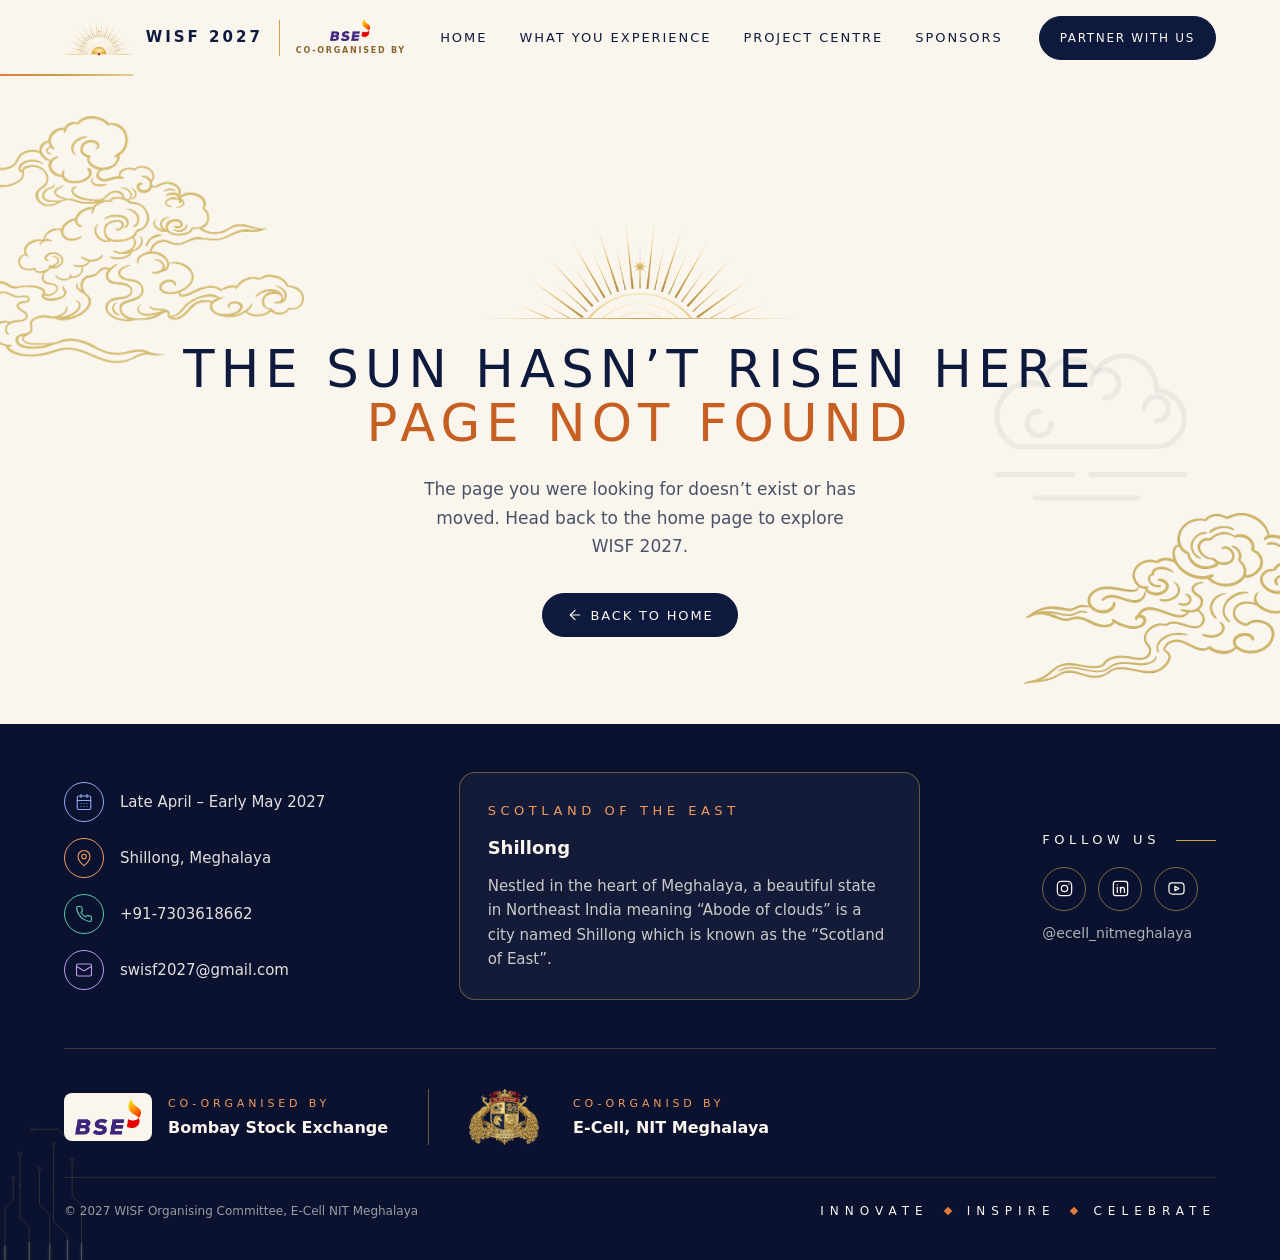
==== commit 88a1a348: "change co-organiser E-Cell, remove mentor button" ====
--- a/index.html
+++ b/index.html
@@ -53,7 +53,7 @@
         href="https://fonts.googleapis.com/css2?family=Poppins:wght@300;400;500;600;700&display=swap"
       />
     </noscript>
-    <script type="module" crossorigin src="./assets/index-CXUUQTsj.js"></script>
+    <script type="module" crossorigin src="./assets/index-CEOHbHtk.js"></script>
     <link rel="modulepreload" crossorigin href="./assets/react-D8XoYQG1.js">
     <link rel="modulepreload" crossorigin href="./assets/motion-DJJ8eqCo.js">
     <link rel="stylesheet" crossorigin href="./assets/index-BsgRKU33.css">
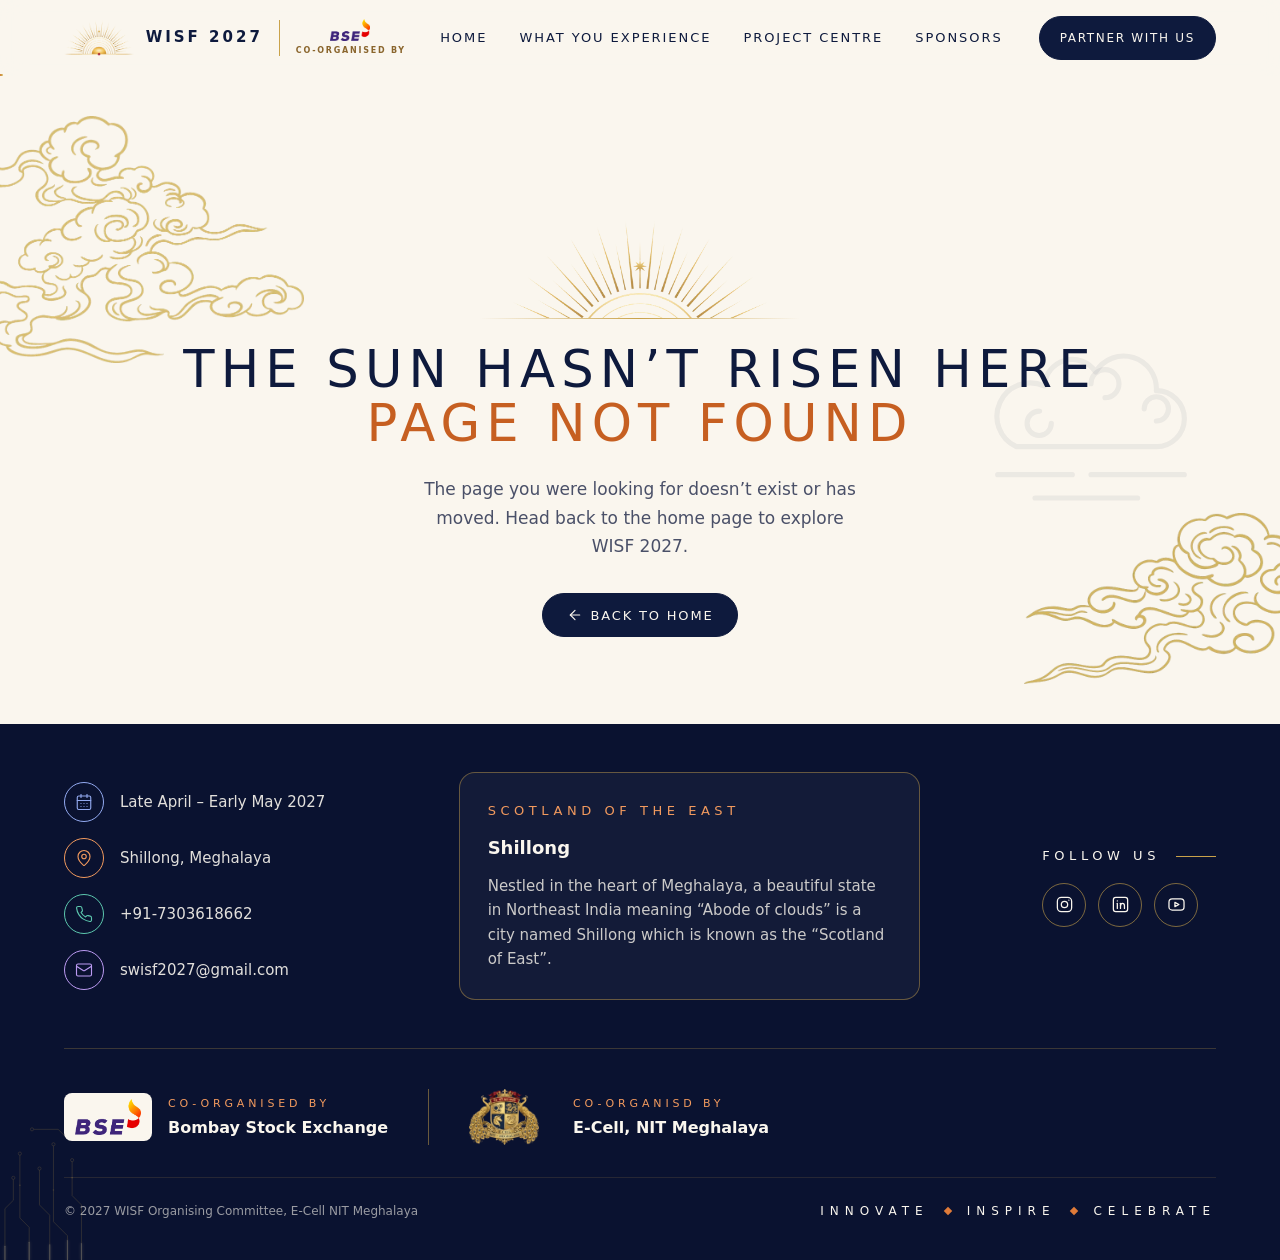
==== commit f55e0573: "remove socials" ====
--- a/index.html
+++ b/index.html
@@ -53,7 +53,7 @@
         href="https://fonts.googleapis.com/css2?family=Poppins:wght@300;400;500;600;700&display=swap"
       />
     </noscript>
-    <script type="module" crossorigin src="./assets/index-CEOHbHtk.js"></script>
+    <script type="module" crossorigin src="./assets/index-CkVxhLcn.js"></script>
     <link rel="modulepreload" crossorigin href="./assets/react-D8XoYQG1.js">
     <link rel="modulepreload" crossorigin href="./assets/motion-DJJ8eqCo.js">
     <link rel="stylesheet" crossorigin href="./assets/index-BsgRKU33.css">
